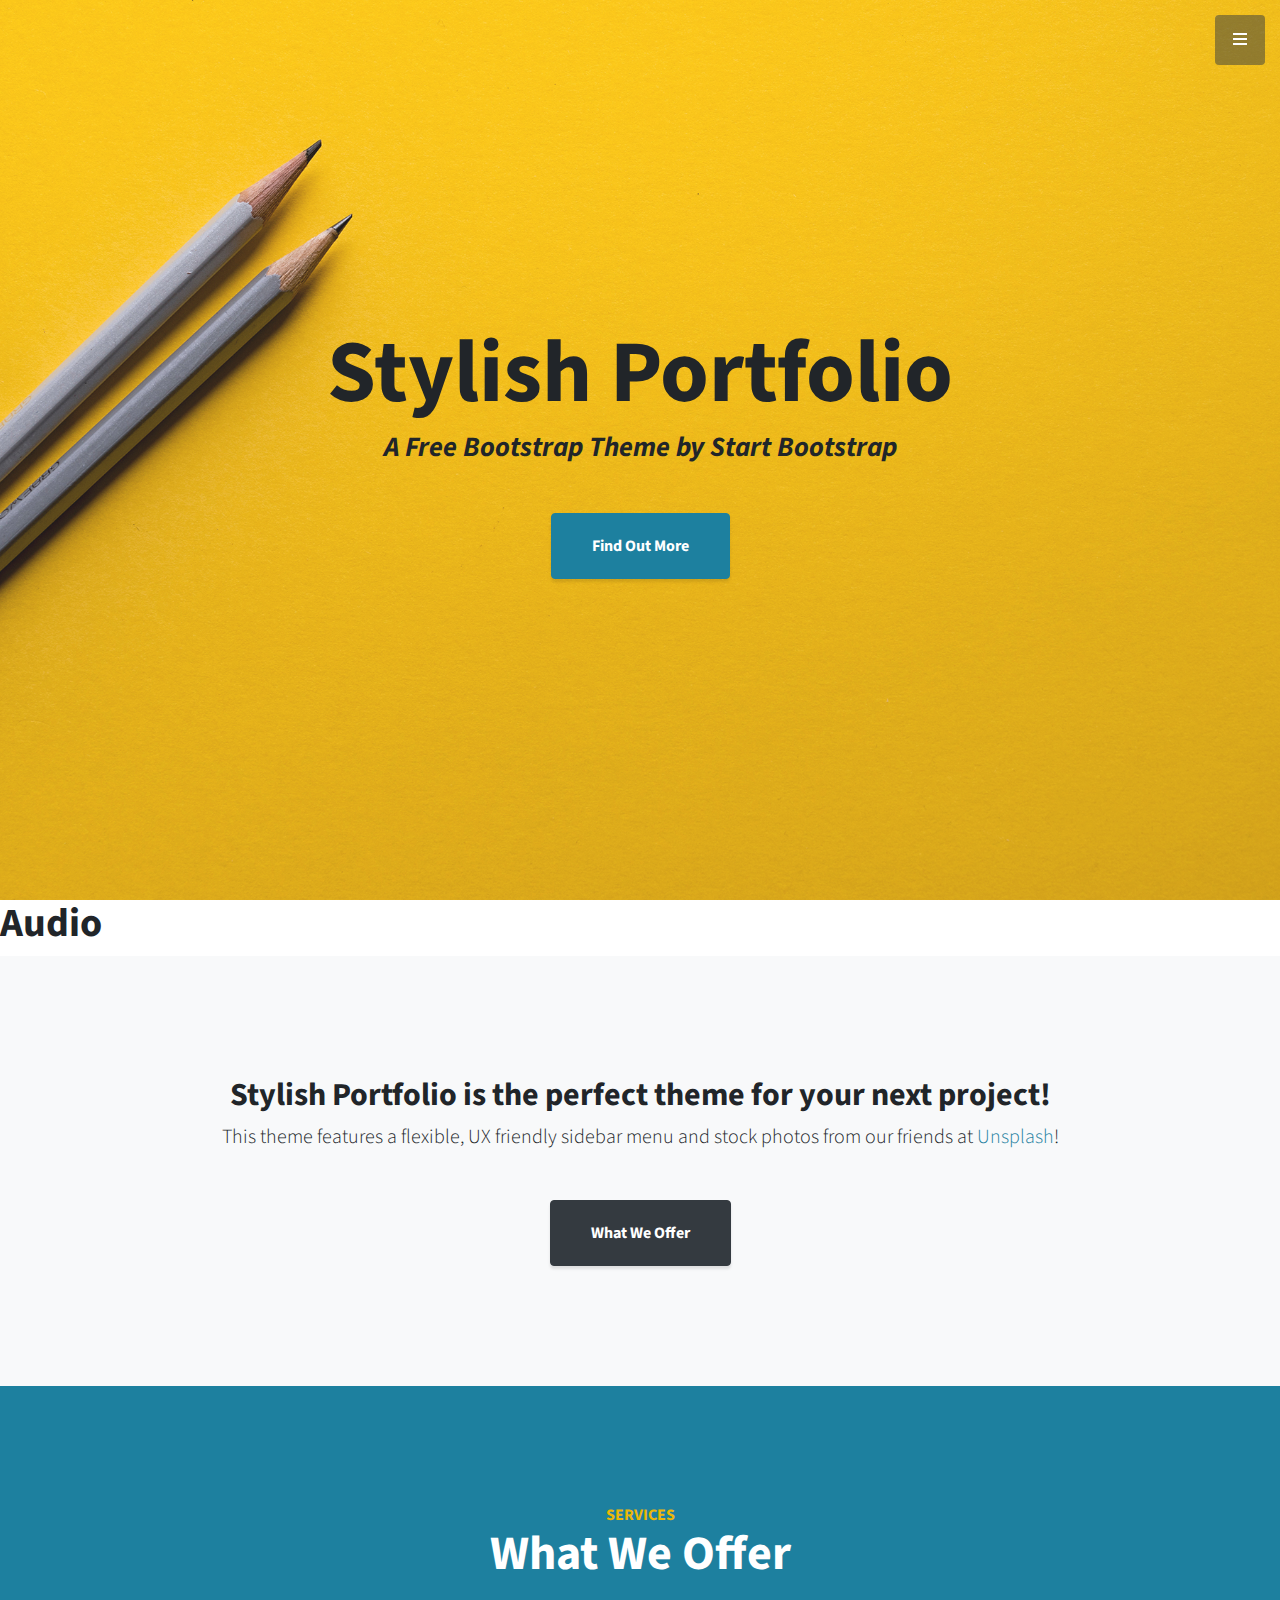
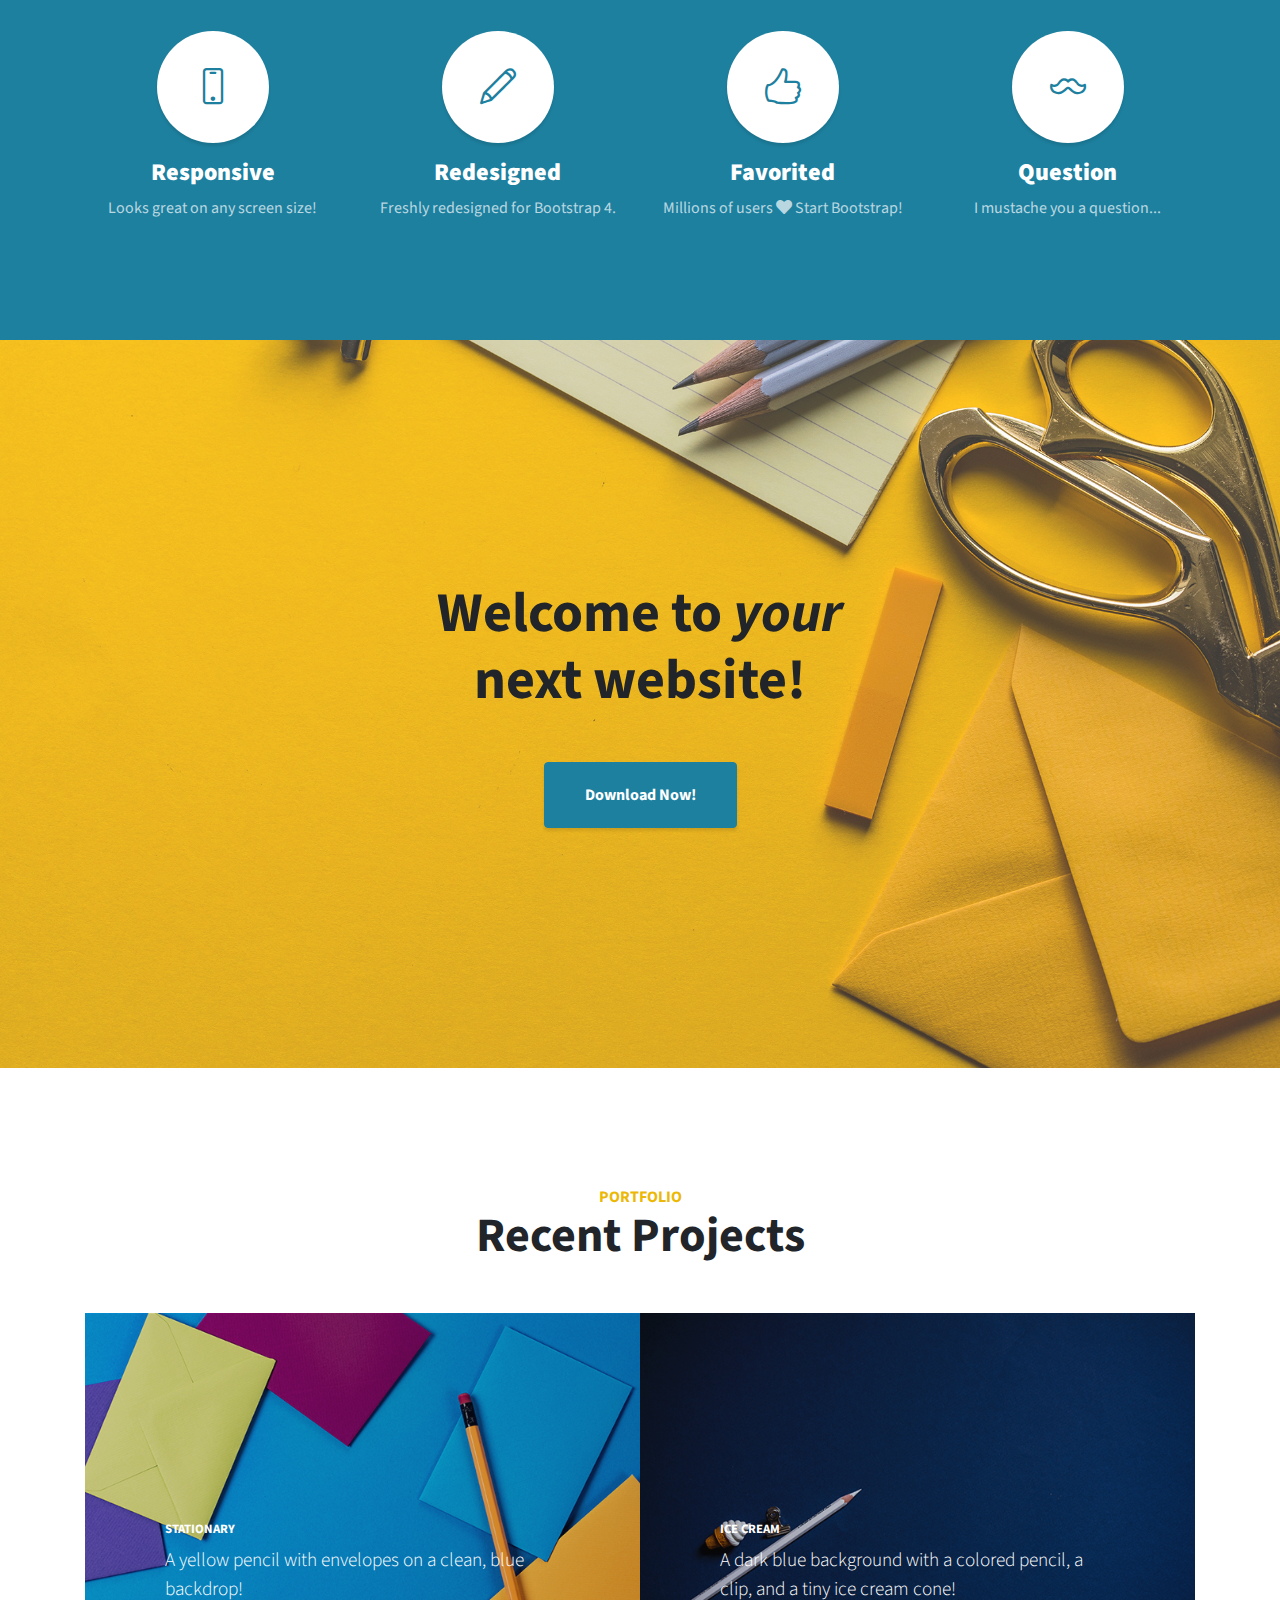
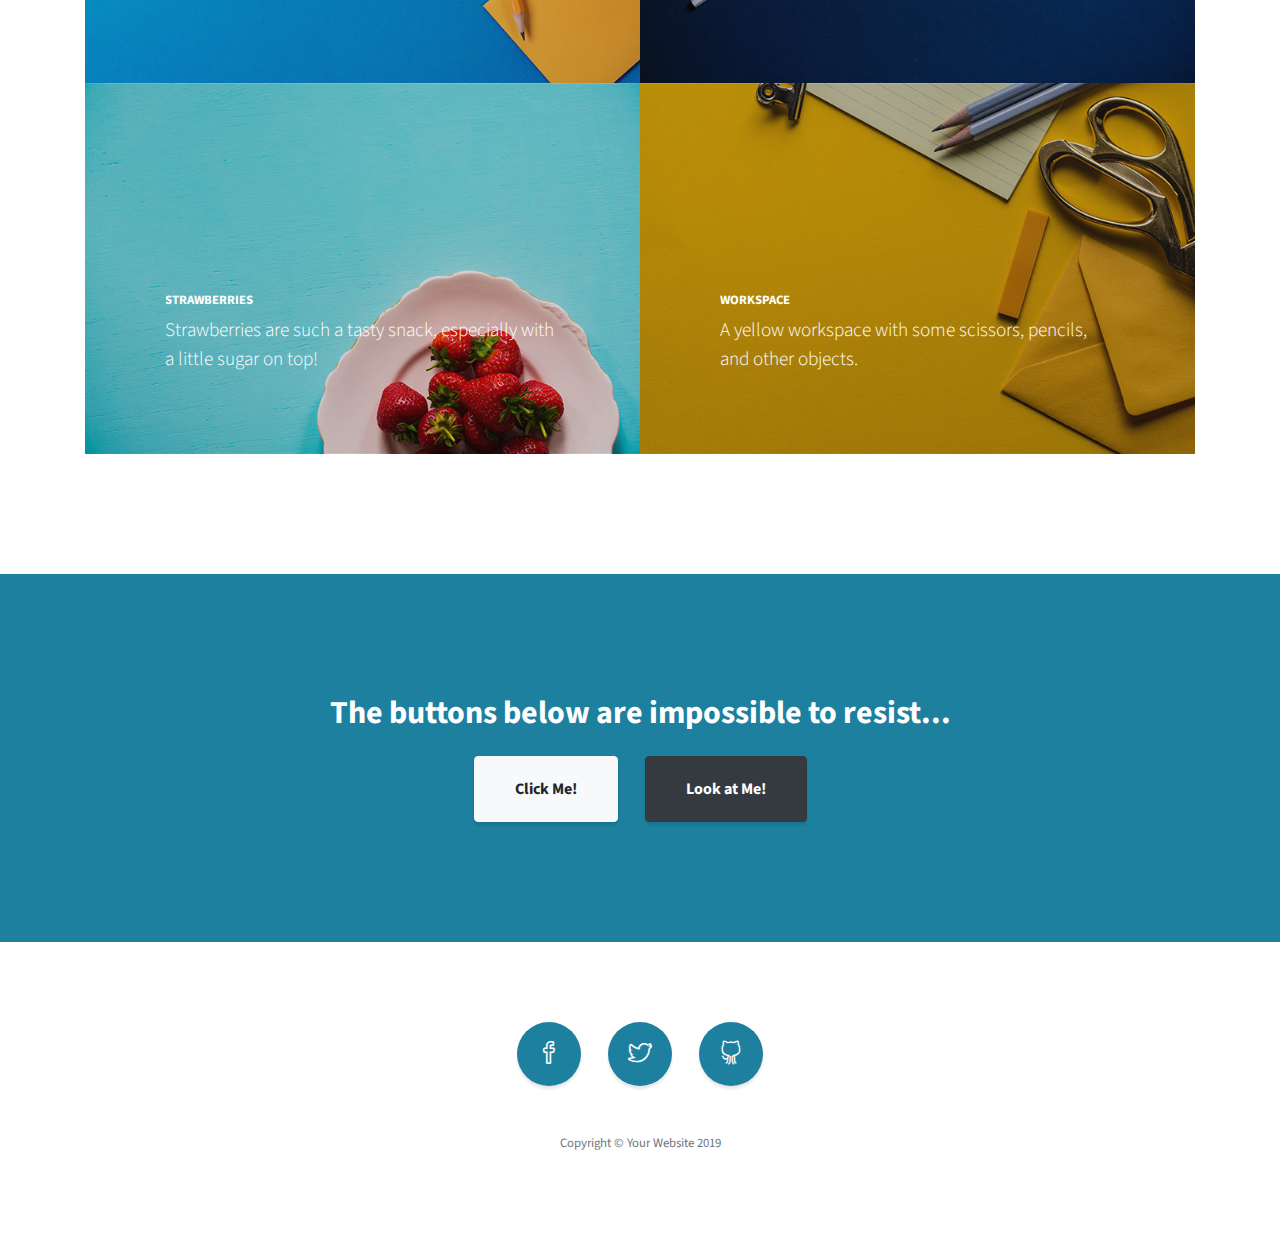
==== audio.html @ 4e0eddfd "side-bar-title-updated-final" ====
<!DOCTYPE html>
<html lang="en">

<head>

  <meta charset="utf-8">
  <meta name="viewport" content="width=device-width, initial-scale=1, shrink-to-fit=no">
  <meta name="description" content="">
  <meta name="author" content="">

  <title>Stylish Portfolio - Oliver Gell </title>

  <!-- Bootstrap Core CSS -->
  <link href="vendor/bootstrap/css/bootstrap.min.css" rel="stylesheet">

  <!-- Custom Fonts -->
  <link href="vendor/fontawesome-free/css/all.min.css" rel="stylesheet" type="text/css">
  <link href="https://fonts.googleapis.com/css?family=Source+Sans+Pro:300,400,700,300italic,400italic,700italic" rel="stylesheet" type="text/css">
  <link href="vendor/simple-line-icons/css/simple-line-icons.css" rel="stylesheet">

  <!-- Custom CSS -->
  <link href="css/stylish-portfolio.css" rel="stylesheet">

</head>

<body id="page-top">

  <!-- Navigation -->
  <a class="menu-toggle rounded" href="#">
    <i class="fas fa-bars"></i>
  </a>
  <nav id="sidebar-wrapper">
    <ul class="sidebar-nav">
      <li class="sidebar-brand">
        <a href="#">Oliver Gell</a>
      </li>
      <li class="sidebar-nav-item">
        <a href="index.html">Home</a>
      </li>
      <li class="sidebar-nav-item">
        <a href="photography.html">Photography</a>
      </li>
      <li class="sidebar-nav-item">
        <a href="video.html">Video</a>
      </li>
      <li class="sidebar-nav-item">
        <a href="audio.html">Audio</a>
      </li>
      <li class="sidebar-nav-item">
        <a href="design-log.html">Design Log</a>
      </li>
    </ul>
  </nav>

  <!-- Header -->
  <header class="masthead d-flex">
    <div class="container text-center my-auto">
      <h1 class="mb-1">Stylish Portfolio</h1>
      <h3 class="mb-5">
        <em>A Free Bootstrap Theme by Start Bootstrap</em>
      </h3>
      <a class="btn btn-primary btn-xl js-scroll-trigger" href="#about">Find Out More</a>
    </div>
    <div class="overlay"></div>
  </header>

<h1>Audio</h1>

  <!-- About -->
  <section class="content-section bg-light" id="about">
    <div class="container text-center">
      <div class="row">
        <div class="col-lg-10 mx-auto">
          <h2>Stylish Portfolio is the perfect theme for your next project!</h2>
          <p class="lead mb-5">This theme features a flexible, UX friendly sidebar menu and stock photos from our friends at
            <a href="https://unsplash.com/">Unsplash</a>!</p>
          <a class="btn btn-dark btn-xl js-scroll-trigger" href="#services">What We Offer</a>
        </div>
      </div>
    </div>
  </section>

  <!-- Services -->
  <section class="content-section bg-primary text-white text-center" id="services">
    <div class="container">
      <div class="content-section-heading">
        <h3 class="text-secondary mb-0">Services</h3>
        <h2 class="mb-5">What We Offer</h2>
      </div>
      <div class="row">
        <div class="col-lg-3 col-md-6 mb-5 mb-lg-0">
          <span class="service-icon rounded-circle mx-auto mb-3">
            <i class="icon-screen-smartphone"></i>
          </span>
          <h4>
            <strong>Responsive</strong>
          </h4>
          <p class="text-faded mb-0">Looks great on any screen size!</p>
        </div>
        <div class="col-lg-3 col-md-6 mb-5 mb-lg-0">
          <span class="service-icon rounded-circle mx-auto mb-3">
            <i class="icon-pencil"></i>
          </span>
          <h4>
            <strong>Redesigned</strong>
          </h4>
          <p class="text-faded mb-0">Freshly redesigned for Bootstrap 4.</p>
        </div>
        <div class="col-lg-3 col-md-6 mb-5 mb-md-0">
          <span class="service-icon rounded-circle mx-auto mb-3">
            <i class="icon-like"></i>
          </span>
          <h4>
            <strong>Favorited</strong>
          </h4>
          <p class="text-faded mb-0">Millions of users
            <i class="fas fa-heart"></i>
            Start Bootstrap!</p>
        </div>
        <div class="col-lg-3 col-md-6">
          <span class="service-icon rounded-circle mx-auto mb-3">
            <i class="icon-mustache"></i>
          </span>
          <h4>
            <strong>Question</strong>
          </h4>
          <p class="text-faded mb-0">I mustache you a question...</p>
        </div>
      </div>
    </div>
  </section>

  <!-- Callout -->
  <section class="callout">
    <div class="container text-center">
      <h2 class="mx-auto mb-5">Welcome to
        <em>your</em>
        next website!</h2>
      <a class="btn btn-primary btn-xl" href="https://startbootstrap.com/template-overviews/stylish-portfolio/">Download Now!</a>
    </div>
  </section>

  <!-- Portfolio -->
  <section class="content-section" id="portfolio">
    <div class="container">
      <div class="content-section-heading text-center">
        <h3 class="text-secondary mb-0">Portfolio</h3>
        <h2 class="mb-5">Recent Projects</h2>
      </div>
      <div class="row no-gutters">
        <div class="col-lg-6">
          <a class="portfolio-item" href="#">
            <span class="caption">
              <span class="caption-content">
                <h2>Stationary</h2>
                <p class="mb-0">A yellow pencil with envelopes on a clean, blue backdrop!</p>
              </span>
            </span>
            <img class="img-fluid" src="img/portfolio-1.jpg" alt="">
          </a>
        </div>
        <div class="col-lg-6">
          <a class="portfolio-item" href="#">
            <span class="caption">
              <span class="caption-content">
                <h2>Ice Cream</h2>
                <p class="mb-0">A dark blue background with a colored pencil, a clip, and a tiny ice cream cone!</p>
              </span>
            </span>
            <img class="img-fluid" src="img/portfolio-2.jpg" alt="">
          </a>
        </div>
        <div class="col-lg-6">
          <a class="portfolio-item" href="#">
            <span class="caption">
              <span class="caption-content">
                <h2>Strawberries</h2>
                <p class="mb-0">Strawberries are such a tasty snack, especially with a little sugar on top!</p>
              </span>
            </span>
            <img class="img-fluid" src="img/portfolio-3.jpg" alt="">
          </a>
        </div>
        <div class="col-lg-6">
          <a class="portfolio-item" href="#">
            <span class="caption">
              <span class="caption-content">
                <h2>Workspace</h2>
                <p class="mb-0">A yellow workspace with some scissors, pencils, and other objects.</p>
              </span>
            </span>
            <img class="img-fluid" src="img/portfolio-4.jpg" alt="">
          </a>
        </div>
      </div>
    </div>
  </section>

  <!-- Call to Action -->
  <section class="content-section bg-primary text-white">
    <div class="container text-center">
      <h2 class="mb-4">The buttons below are impossible to resist...</h2>
      <a href="#" class="btn btn-xl btn-light mr-4">Click Me!</a>
      <a href="#" class="btn btn-xl btn-dark">Look at Me!</a>
    </div>
  </section>


  <!-- Footer -->
  <footer class="footer text-center">
    <div class="container">
      <ul class="list-inline mb-5">
        <li class="list-inline-item">
          <a class="social-link rounded-circle text-white mr-3" href="#">
            <i class="icon-social-facebook"></i>
          </a>
        </li>
        <li class="list-inline-item">
          <a class="social-link rounded-circle text-white mr-3" href="#">
            <i class="icon-social-twitter"></i>
          </a>
        </li>
        <li class="list-inline-item">
          <a class="social-link rounded-circle text-white" href="#">
            <i class="icon-social-github"></i>
          </a>
        </li>
      </ul>
      <p class="text-muted small mb-0">Copyright &copy; Your Website 2019</p>
    </div>
  </footer>

  <!-- Scroll to Top Button-->
  <a class="scroll-to-top rounded js-scroll-trigger" href="#page-top">
    <i class="fas fa-angle-up"></i>
  </a>

  <!-- Bootstrap core JavaScript -->
  <script src="vendor/jquery/jquery.min.js"></script>
  <script src="vendor/bootstrap/js/bootstrap.bundle.min.js"></script>

  <!-- Plugin JavaScript -->
  <script src="vendor/jquery-easing/jquery.easing.min.js"></script>

  <!-- Custom scripts for this template -->
  <script src="js/stylish-portfolio.min.js"></script>

</body>

</html>
---- vendor/simple-line-icons/css/simple-line-icons.css ----
@font-face {
  font-family: 'simple-line-icons';
  src: url('../fonts/Simple-Line-Icons.eot?v=2.4.0');
  src: url('../fonts/Simple-Line-Icons.eot?v=2.4.0#iefix') format('embedded-opentype'), url('../fonts/Simple-Line-Icons.woff2?v=2.4.0') format('woff2'), url('../fonts/Simple-Line-Icons.ttf?v=2.4.0') format('truetype'), url('../fonts/Simple-Line-Icons.woff?v=2.4.0') format('woff'), url('../fonts/Simple-Line-Icons.svg?v=2.4.0#simple-line-icons') format('svg');
  font-weight: normal;
  font-style: normal;
}
/*
 Use the following CSS code if you want to have a class per icon.
 Instead of a list of all class selectors, you can use the generic [class*="icon-"] selector, but it's slower:
*/
.icon-user,
.icon-people,
.icon-user-female,
.icon-user-follow,
.icon-user-following,
.icon-user-unfollow,
.icon-login,
.icon-logout,
.icon-emotsmile,
.icon-phone,
.icon-call-end,
.icon-call-in,
.icon-call-out,
.icon-map,
.icon-location-pin,
.icon-direction,
.icon-directions,
.icon-compass,
.icon-layers,
.icon-menu,
.icon-list,
.icon-options-vertical,
.icon-options,
.icon-arrow-down,
.icon-arrow-left,
.icon-arrow-right,
.icon-arrow-up,
.icon-arrow-up-circle,
.icon-arrow-left-circle,
.icon-arrow-right-circle,
.icon-arrow-down-circle,
.icon-check,
.icon-clock,
.icon-plus,
.icon-minus,
.icon-close,
.icon-event,
.icon-exclamation,
.icon-organization,
.icon-trophy,
.icon-screen-smartphone,
.icon-screen-desktop,
.icon-plane,
.icon-notebook,
.icon-mustache,
.icon-mouse,
.icon-magnet,
.icon-energy,
.icon-disc,
.icon-cursor,
.icon-cursor-move,
.icon-crop,
.icon-chemistry,
.icon-speedometer,
.icon-shield,
.icon-screen-tablet,
.icon-magic-wand,
.icon-hourglass,
.icon-graduation,
.icon-ghost,
.icon-game-controller,
.icon-fire,
.icon-eyeglass,
.icon-envelope-open,
.icon-envelope-letter,
.icon-bell,
.icon-badge,
.icon-anchor,
.icon-wallet,
.icon-vector,
.icon-speech,
.icon-puzzle,
.icon-printer,
.icon-present,
.icon-playlist,
.icon-pin,
.icon-picture,
.icon-handbag,
.icon-globe-alt,
.icon-globe,
.icon-folder-alt,
.icon-folder,
.icon-film,
.icon-feed,
.icon-drop,
.icon-drawer,
.icon-docs,
.icon-doc,
.icon-diamond,
.icon-cup,
.icon-calculator,
.icon-bubbles,
.icon-briefcase,
.icon-book-open,
.icon-basket-loaded,
.icon-basket,
.icon-bag,
.icon-action-undo,
.icon-action-redo,
.icon-wrench,
.icon-umbrella,
.icon-trash,
.icon-tag,
.icon-support,
.icon-frame,
.icon-size-fullscreen,
.icon-size-actual,
.icon-shuffle,
.icon-share-alt,
.icon-share,
.icon-rocket,
.icon-question,
.icon-pie-chart,
.icon-pencil,
.icon-note,
.icon-loop,
.icon-home,
.icon-grid,
.icon-graph,
.icon-microphone,
.icon-music-tone-alt,
.icon-music-tone,
.icon-earphones-alt,
.icon-earphones,
.icon-equalizer,
.icon-like,
.icon-dislike,
.icon-control-start,
.icon-control-rewind,
.icon-control-play,
.icon-control-pause,
.icon-control-forward,
.icon-control-end,
.icon-volume-1,
.icon-volume-2,
.icon-volume-off,
.icon-calendar,
.icon-bulb,
.icon-chart,
.icon-ban,
.icon-bubble,
.icon-camrecorder,
.icon-camera,
.icon-cloud-download,
.icon-cloud-upload,
.icon-envelope,
.icon-eye,
.icon-flag,
.icon-heart,
.icon-info,
.icon-key,
.icon-link,
.icon-lock,
.icon-lock-open,
.icon-magnifier,
.icon-magnifier-add,
.icon-magnifier-remove,
.icon-paper-clip,
.icon-paper-plane,
.icon-power,
.icon-refresh,
.icon-reload,
.icon-settings,
.icon-star,
.icon-symbol-female,
.icon-symbol-male,
.icon-target,
.icon-credit-card,
.icon-paypal,
.icon-social-tumblr,
.icon-social-twitter,
.icon-social-facebook,
.icon-social-instagram,
.icon-social-linkedin,
.icon-social-pinterest,
.icon-social-github,
.icon-social-google,
.icon-social-reddit,
.icon-social-skype,
.icon-social-dribbble,
.icon-social-behance,
.icon-social-foursqare,
.icon-social-soundcloud,
.icon-social-spotify,
.icon-social-stumbleupon,
.icon-social-youtube,
.icon-social-dropbox,
.icon-social-vkontakte,
.icon-social-steam {
  font-family: 'simple-line-icons';
  speak: none;
  font-style: normal;
  font-weight: normal;
  font-variant: normal;
  text-transform: none;
  line-height: 1;
  /* Better Font Rendering =========== */
  -webkit-font-smoothing: antialiased;
  -moz-osx-font-smoothing: grayscale;
}
.icon-user:before {
  content: "\e005";
}
.icon-people:before {
  content: "\e001";
}
.icon-user-female:before {
  content: "\e000";
}
.icon-user-follow:before {
  content: "\e002";
}
.icon-user-following:before {
  content: "\e003";
}
.icon-user-unfollow:before {
  content: "\e004";
}
.icon-login:before {
  content: "\e066";
}
.icon-logout:before {
  content: "\e065";
}
.icon-emotsmile:before {
  content: "\e021";
}
.icon-phone:before {
  content: "\e600";
}
.icon-call-end:before {
  content: "\e048";
}
.icon-call-in:before {
  content: "\e047";
}
.icon-call-out:before {
  content: "\e046";
}
.icon-map:before {
  content: "\e033";
}
.icon-location-pin:before {
  content: "\e096";
}
.icon-direction:before {
  content: "\e042";
}
.icon-directions:before {
  content: "\e041";
}
.icon-compass:before {
  content: "\e045";
}
.icon-layers:before {
  content: "\e034";
}
.icon-menu:before {
  content: "\e601";
}
.icon-list:before {
  content: "\e067";
}
.icon-options-vertical:before {
  content: "\e602";
}
.icon-options:before {
  content: "\e603";
}
.icon-arrow-down:before {
  content: "\e604";
}
.icon-arrow-left:before {
  content: "\e605";
}
.icon-arrow-right:before {
  content: "\e606";
}
.icon-arrow-up:before {
  content: "\e607";
}
.icon-arrow-up-circle:before {
  content: "\e078";
}
.icon-arrow-left-circle:before {
  content: "\e07a";
}
.icon-arrow-right-circle:before {
  content: "\e079";
}
.icon-arrow-down-circle:before {
  content: "\e07b";
}
.icon-check:before {
  content: "\e080";
}
.icon-clock:before {
  content: "\e081";
}
.icon-plus:before {
  content: "\e095";
}
.icon-minus:before {
  content: "\e615";
}
.icon-close:before {
  content: "\e082";
}
.icon-event:before {
  content: "\e619";
}
.icon-exclamation:before {
  content: "\e617";
}
.icon-organization:before {
  content: "\e616";
}
.icon-trophy:before {
  content: "\e006";
}
.icon-screen-smartphone:before {
  content: "\e010";
}
.icon-screen-desktop:before {
  content: "\e011";
}
.icon-plane:before {
  content: "\e012";
}
.icon-notebook:before {
  content: "\e013";
}
.icon-mustache:before {
  content: "\e014";
}
.icon-mouse:before {
  content: "\e015";
}
.icon-magnet:before {
  content: "\e016";
}
.icon-energy:before {
  content: "\e020";
}
.icon-disc:before {
  content: "\e022";
}
.icon-cursor:before {
  content: "\e06e";
}
.icon-cursor-move:before {
  content: "\e023";
}
.icon-crop:before {
  content: "\e024";
}
.icon-chemistry:before {
  content: "\e026";
}
.icon-speedometer:before {
  content: "\e007";
}
.icon-shield:before {
  content: "\e00e";
}
.icon-screen-tablet:before {
  content: "\e00f";
}
.icon-magic-wand:before {
  content: "\e017";
}
.icon-hourglass:before {
  content: "\e018";
}
.icon-graduation:before {
  content: "\e019";
}
.icon-ghost:before {
  content: "\e01a";
}
.icon-game-controller:before {
  content: "\e01b";
}
.icon-fire:before {
  content: "\e01c";
}
.icon-eyeglass:before {
  content: "\e01d";
}
.icon-envelope-open:before {
  content: "\e01e";
}
.icon-envelope-letter:before {
  content: "\e01f";
}
.icon-bell:before {
  content: "\e027";
}
.icon-badge:before {
  content: "\e028";
}
.icon-anchor:before {
  content: "\e029";
}
.icon-wallet:before {
  content: "\e02a";
}
.icon-vector:before {
  content: "\e02b";
}
.icon-speech:before {
  content: "\e02c";
}
.icon-puzzle:before {
  content: "\e02d";
}
.icon-printer:before {
  content: "\e02e";
}
.icon-present:before {
  content: "\e02f";
}
.icon-playlist:before {
  content: "\e030";
}
.icon-pin:before {
  content: "\e031";
}
.icon-picture:before {
  content: "\e032";
}
.icon-handbag:before {
  content: "\e035";
}
.icon-globe-alt:before {
  content: "\e036";
}
.icon-globe:before {
  content: "\e037";
}
.icon-folder-alt:before {
  content: "\e039";
}
.icon-folder:before {
  content: "\e089";
}
.icon-film:before {
  content: "\e03a";
}
.icon-feed:before {
  content: "\e03b";
}
.icon-drop:before {
  content: "\e03e";
}
.icon-drawer:before {
  content: "\e03f";
}
.icon-docs:before {
  content: "\e040";
}
.icon-doc:before {
  content: "\e085";
}
.icon-diamond:before {
  content: "\e043";
}
.icon-cup:before {
  content: "\e044";
}
.icon-calculator:before {
  content: "\e049";
}
.icon-bubbles:before {
  content: "\e04a";
}
.icon-briefcase:before {
  content: "\e04b";
}
.icon-book-open:before {
  content: "\e04c";
}
.icon-basket-loaded:before {
  content: "\e04d";
}
.icon-basket:before {
  content: "\e04e";
}
.icon-bag:before {
  content: "\e04f";
}
.icon-action-undo:before {
  content: "\e050";
}
.icon-action-redo:before {
  content: "\e051";
}
.icon-wrench:before {
  content: "\e052";
}
.icon-umbrella:before {
  content: "\e053";
}
.icon-trash:before {
  content: "\e054";
}
.icon-tag:before {
  content: "\e055";
}
.icon-support:before {
  content: "\e056";
}
.icon-frame:before {
  content: "\e038";
}
.icon-size-fullscreen:before {
  content: "\e057";
}
.icon-size-actual:before {
  content: "\e058";
}
.icon-shuffle:before {
  content: "\e059";
}
.icon-share-alt:before {
  content: "\e05a";
}
.icon-share:before {
  content: "\e05b";
}
.icon-rocket:before {
  content: "\e05c";
}
.icon-question:before {
  content: "\e05d";
}
.icon-pie-chart:before {
  content: "\e05e";
}
.icon-pencil:before {
  content: "\e05f";
}
.icon-note:before {
  content: "\e060";
}
.icon-loop:before {
  content: "\e064";
}
.icon-home:before {
  content: "\e069";
}
.icon-grid:before {
  content: "\e06a";
}
.icon-graph:before {
  content: "\e06b";
}
.icon-microphone:before {
  content: "\e063";
}
.icon-music-tone-alt:before {
  content: "\e061";
}
.icon-music-tone:before {
  content: "\e062";
}
.icon-earphones-alt:before {
  content: "\e03c";
}
.icon-earphones:before {
  content: "\e03d";
}
.icon-equalizer:before {
  content: "\e06c";
}
.icon-like:before {
  content: "\e068";
}
.icon-dislike:before {
  content: "\e06d";
}
.icon-control-start:before {
  content: "\e06f";
}
.icon-control-rewind:before {
  content: "\e070";
}
.icon-control-play:before {
  content: "\e071";
}
.icon-control-pause:before {
  content: "\e072";
}
.icon-control-forward:before {
  content: "\e073";
}
.icon-control-end:before {
  content: "\e074";
}
.icon-volume-1:before {
  content: "\e09f";
}
.icon-volume-2:before {
  content: "\e0a0";
}
.icon-volume-off:before {
  content: "\e0a1";
}
.icon-calendar:before {
  content: "\e075";
}
.icon-bulb:before {
  content: "\e076";
}
.icon-chart:before {
  content: "\e077";
}
.icon-ban:before {
  content: "\e07c";
}
.icon-bubble:before {
  content: "\e07d";
}
.icon-camrecorder:before {
  content: "\e07e";
}
.icon-camera:before {
  content: "\e07f";
}
.icon-cloud-download:before {
  content: "\e083";
}
.icon-cloud-upload:before {
  content: "\e084";
}
.icon-envelope:before {
  content: "\e086";
}
.icon-eye:before {
  content: "\e087";
}
.icon-flag:before {
  content: "\e088";
}
.icon-heart:before {
  content: "\e08a";
}
.icon-info:before {
  content: "\e08b";
}
.icon-key:before {
  content: "\e08c";
}
.icon-link:before {
  content: "\e08d";
}
.icon-lock:before {
  content: "\e08e";
}
.icon-lock-open:before {
  content: "\e08f";
}
.icon-magnifier:before {
  content: "\e090";
}
.icon-magnifier-add:before {
  content: "\e091";
}
.icon-magnifier-remove:before {
  content: "\e092";
}
.icon-paper-clip:before {
  content: "\e093";
}
.icon-paper-plane:before {
  content: "\e094";
}
.icon-power:before {
  content: "\e097";
}
.icon-refresh:before {
  content: "\e098";
}
.icon-reload:before {
  content: "\e099";
}
.icon-settings:before {
  content: "\e09a";
}
.icon-star:before {
  content: "\e09b";
}
.icon-symbol-female:before {
  content: "\e09c";
}
.icon-symbol-male:before {
  content: "\e09d";
}
.icon-target:before {
  content: "\e09e";
}
.icon-credit-card:before {
  content: "\e025";
}
.icon-paypal:before {
  content: "\e608";
}
.icon-social-tumblr:before {
  content: "\e00a";
}
.icon-social-twitter:before {
  content: "\e009";
}
.icon-social-facebook:before {
  content: "\e00b";
}
.icon-social-instagram:before {
  content: "\e609";
}
.icon-social-linkedin:before {
  content: "\e60a";
}
.icon-social-pinterest:before {
  content: "\e60b";
}
.icon-social-github:before {
  content: "\e60c";
}
.icon-social-google:before {
  content: "\e60d";
}
.icon-social-reddit:before {
  content: "\e60e";
}
.icon-social-skype:before {
  content: "\e60f";
}
.icon-social-dribbble:before {
  content: "\e00d";
}
.icon-social-behance:before {
  content: "\e610";
}
.icon-social-foursqare:before {
  content: "\e611";
}
.icon-social-soundcloud:before {
  content: "\e612";
}
.icon-social-spotify:before {
  content: "\e613";
}
.icon-social-stumbleupon:before {
  content: "\e614";
}
.icon-social-youtube:before {
  content: "\e008";
}
.icon-social-dropbox:before {
  content: "\e00c";
}
.icon-social-vkontakte:before {
  content: "\e618";
}
.icon-social-steam:before {
  content: "\e620";
}
---- css/stylish-portfolio.css ----
/*!
 * Start Bootstrap - Stylish Portfolio v5.0.7 (https://startbootstrap.com/template-overviews/stylish-portfolio)
 * Copyright 2013-2019 Start Bootstrap
 * Licensed under MIT (https://github.com/BlackrockDigital/startbootstrap-stylish-portfolio/blob/master/LICENSE)
 */

body,
html {
  width: 100%;
  height: 100%;
}

body {
  font-family: 'Source Sans Pro';
}

.btn-xl {
  padding: 1.25rem 2.5rem;
}

.content-section {
  padding-top: 7.5rem;
  padding-bottom: 7.5rem;
}

.content-section-heading h2 {
  font-size: 3rem;
}

.content-section-heading h3 {
  font-size: 1rem;
  text-transform: uppercase;
}

h1,
h2,
h3,
h4,
h5,
h6 {
  font-weight: 700;
}

.text-faded {
  color: rgba(255, 255, 255, 0.7);
}

/* Map */
.map {
  height: 30rem;
}

@media (max-width: 992px) {
  .map {
    height: 75%;
  }
}

.map iframe {
  pointer-events: none;
}

.scroll-to-top {
  position: fixed;
  right: 15px;
  bottom: 15px;
  display: none;
  width: 50px;
  height: 50px;
  text-align: center;
  color: white;
  background: rgba(52, 58, 64, 0.5);
  line-height: 45px;
}

.scroll-to-top:focus, .scroll-to-top:hover {
  color: white;
}

.scroll-to-top:hover {
  background: #343a40;
}

.scroll-to-top i {
  font-weight: 800;
}

.masthead {
  min-height: 30rem;
  position: relative;
  display: table;
  width: 100%;
  height: auto;
  padding-top: 8rem;
  padding-bottom: 8rem;
  background: linear-gradient(90deg, rgba(255, 255, 255, 0.1) 0%, rgba(255, 255, 255, 0.1) 100%), url("../img/bg-masthead.jpg");
  background-position: center center;
  background-repeat: no-repeat;
  background-size: cover;
}

.masthead h1 {
  font-size: 4rem;
  margin: 0;
  padding: 0;
}

@media (min-width: 992px) {
  .masthead {
    height: 100vh;
  }
  .masthead h1 {
    font-size: 5.5rem;
  }
}

/* Side Menu */
#sidebar-wrapper {
  position: fixed;
  z-index: 2;
  right: 0;
  width: 250px;
  height: 100%;
  transition: all 0.4s ease 0s;
  transform: translateX(250px);
  background: #1D809F;
  border-left: 1px solid rgba(255, 255, 255, 0.1);
}

.sidebar-nav {
  position: absolute;
  top: 0;
  width: 250px;
  margin: 0;
  padding: 0;
  list-style: none;
}

.sidebar-nav li.sidebar-nav-item a {
  display: block;
  text-decoration: none;
  color: #fff;
  padding: 15px;
}

.sidebar-nav li a:hover {
  text-decoration: none;
  color: #fff;
  background: rgba(255, 255, 255, 0.2);
}

.sidebar-nav li a:active,
.sidebar-nav li a:focus {
  text-decoration: none;
}

.sidebar-nav > .sidebar-brand {
  font-size: 1.2rem;
  background: rgba(52, 58, 64, 0.1);
  height: 80px;
  line-height: 50px;
  padding-top: 15px;
  padding-bottom: 15px;
  padding-left: 15px;
}

.sidebar-nav > .sidebar-brand a {
  color: #fff;
}

.sidebar-nav > .sidebar-brand a:hover {
  color: #fff;
  background: none;
}

#sidebar-wrapper.active {
  right: 250px;
  width: 250px;
  transition: all 0.4s ease 0s;
}

.menu-toggle {
  position: fixed;
  right: 15px;
  top: 15px;
  width: 50px;
  height: 50px;
  text-align: center;
  color: #fff;
  background: rgba(52, 58, 64, 0.5);
  line-height: 50px;
  z-index: 999;
}

.menu-toggle:focus, .menu-toggle:hover {
  color: #fff;
}

.menu-toggle:hover {
  background: #343a40;
}

.service-icon {
  background-color: #fff;
  color: #1D809F;
  height: 7rem;
  width: 7rem;
  display: block;
  line-height: 7.5rem;
  font-size: 2.25rem;
  box-shadow: 0 3px 3px 0 rgba(0, 0, 0, 0.1);
}

.callout {
  padding: 15rem 0;
  background: linear-gradient(90deg, rgba(255, 255, 255, 0.1) 0%, rgba(255, 255, 255, 0.1) 100%), url("../img/bg-callout.jpg");
  background-position: center center;
  background-repeat: no-repeat;
  background-size: cover;
}

.callout h2 {
  font-size: 3.5rem;
  font-weight: 700;
  display: block;
  max-width: 30rem;
}

.portfolio-item {
  display: block;
  position: relative;
  overflow: hidden;
  max-width: 530px;
  margin: auto auto 1rem;
}

.portfolio-item .caption {
  display: flex;
  height: 100%;
  width: 100%;
  background-color: rgba(33, 37, 41, 0.2);
  position: absolute;
  top: 0;
  bottom: 0;
  z-index: 1;
}

.portfolio-item .caption .caption-content {
  color: #fff;
  margin: auto 2rem 2rem;
}

.portfolio-item .caption .caption-content h2 {
  font-size: 0.8rem;
  text-transform: uppercase;
}

.portfolio-item .caption .caption-content p {
  font-weight: 300;
  font-size: 1.2rem;
}

@media (min-width: 992px) {
  .portfolio-item {
    max-width: none;
    margin: 0;
  }
  .portfolio-item .caption {
    -webkit-transition: -webkit-clip-path 0.25s ease-out, background-color 0.7s;
    -webkit-clip-path: inset(0px);
    clip-path: inset(0px);
  }
  .portfolio-item .caption .caption-content {
    transition: opacity 0.25s;
    margin-left: 5rem;
    margin-right: 5rem;
    margin-bottom: 5rem;
  }
  .portfolio-item img {
    -webkit-transition: -webkit-clip-path 0.25s ease-out;
    -webkit-clip-path: inset(-1px);
    clip-path: inset(-1px);
  }
  .portfolio-item:hover img {
    -webkit-clip-path: inset(2rem);
    clip-path: inset(2rem);
  }
  .portfolio-item:hover .caption {
    background-color: rgba(29, 128, 159, 0.9);
    -webkit-clip-path: inset(2rem);
    clip-path: inset(2rem);
  }
}

footer.footer {
  padding-top: 5rem;
  padding-bottom: 5rem;
}

footer.footer .social-link {
  display: block;
  height: 4rem;
  width: 4rem;
  line-height: 4.3rem;
  font-size: 1.5rem;
  background-color: #1D809F;
  transition: background-color 0.15s ease-in-out;
  box-shadow: 0 3px 3px 0 rgba(0, 0, 0, 0.1);
}

footer.footer .social-link:hover {
  background-color: #155d74;
  text-decoration: none;
}

a {
  color: #1D809F;
}

a:hover, a:focus, a:active {
  color: #155d74;
}

.btn-primary {
  background-color: #1D809F !important;
  border-color: #1D809F !important;
  color: #fff !important;
}

.btn-primary:hover, .btn-primary:focus, .btn-primary:active {
  background-color: #155d74 !important;
  border-color: #155d74 !important;
}

.btn-secondary {
  background-color: #ecb807 !important;
  border-color: #ecb807 !important;
  color: #fff !important;
}

.btn-secondary:hover, .btn-secondary:focus, .btn-secondary:active {
  background-color: #ba9106 !important;
  border-color: #ba9106 !important;
}

.btn-dark {
  color: #fff !important;
}

.btn {
  box-shadow: 0px 3px 3px 0px rgba(0, 0, 0, 0.1);
  font-weight: 700;
}

.bg-primary {
  background-color: #1D809F !important;
}

.text-primary {
  color: #1D809F !important;
}

.text-secondary {
  color: #ecb807 !important;
}
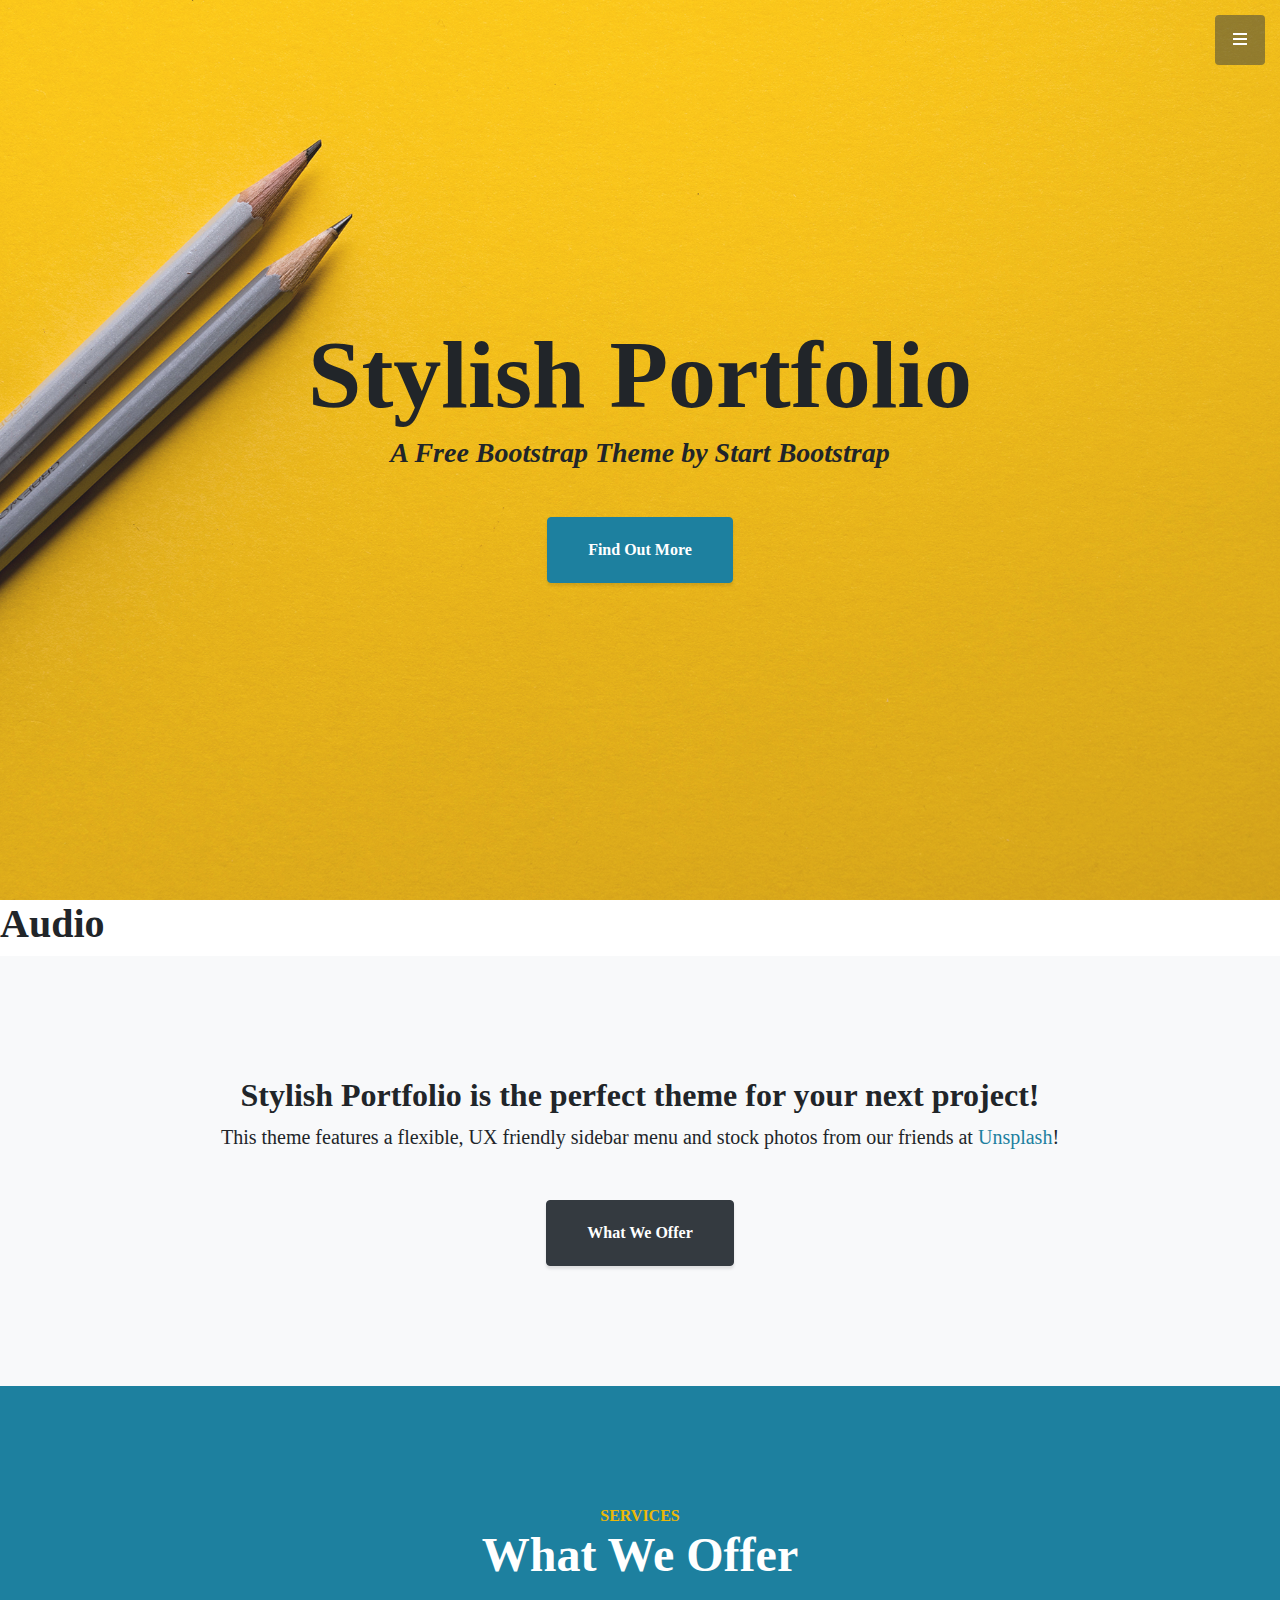
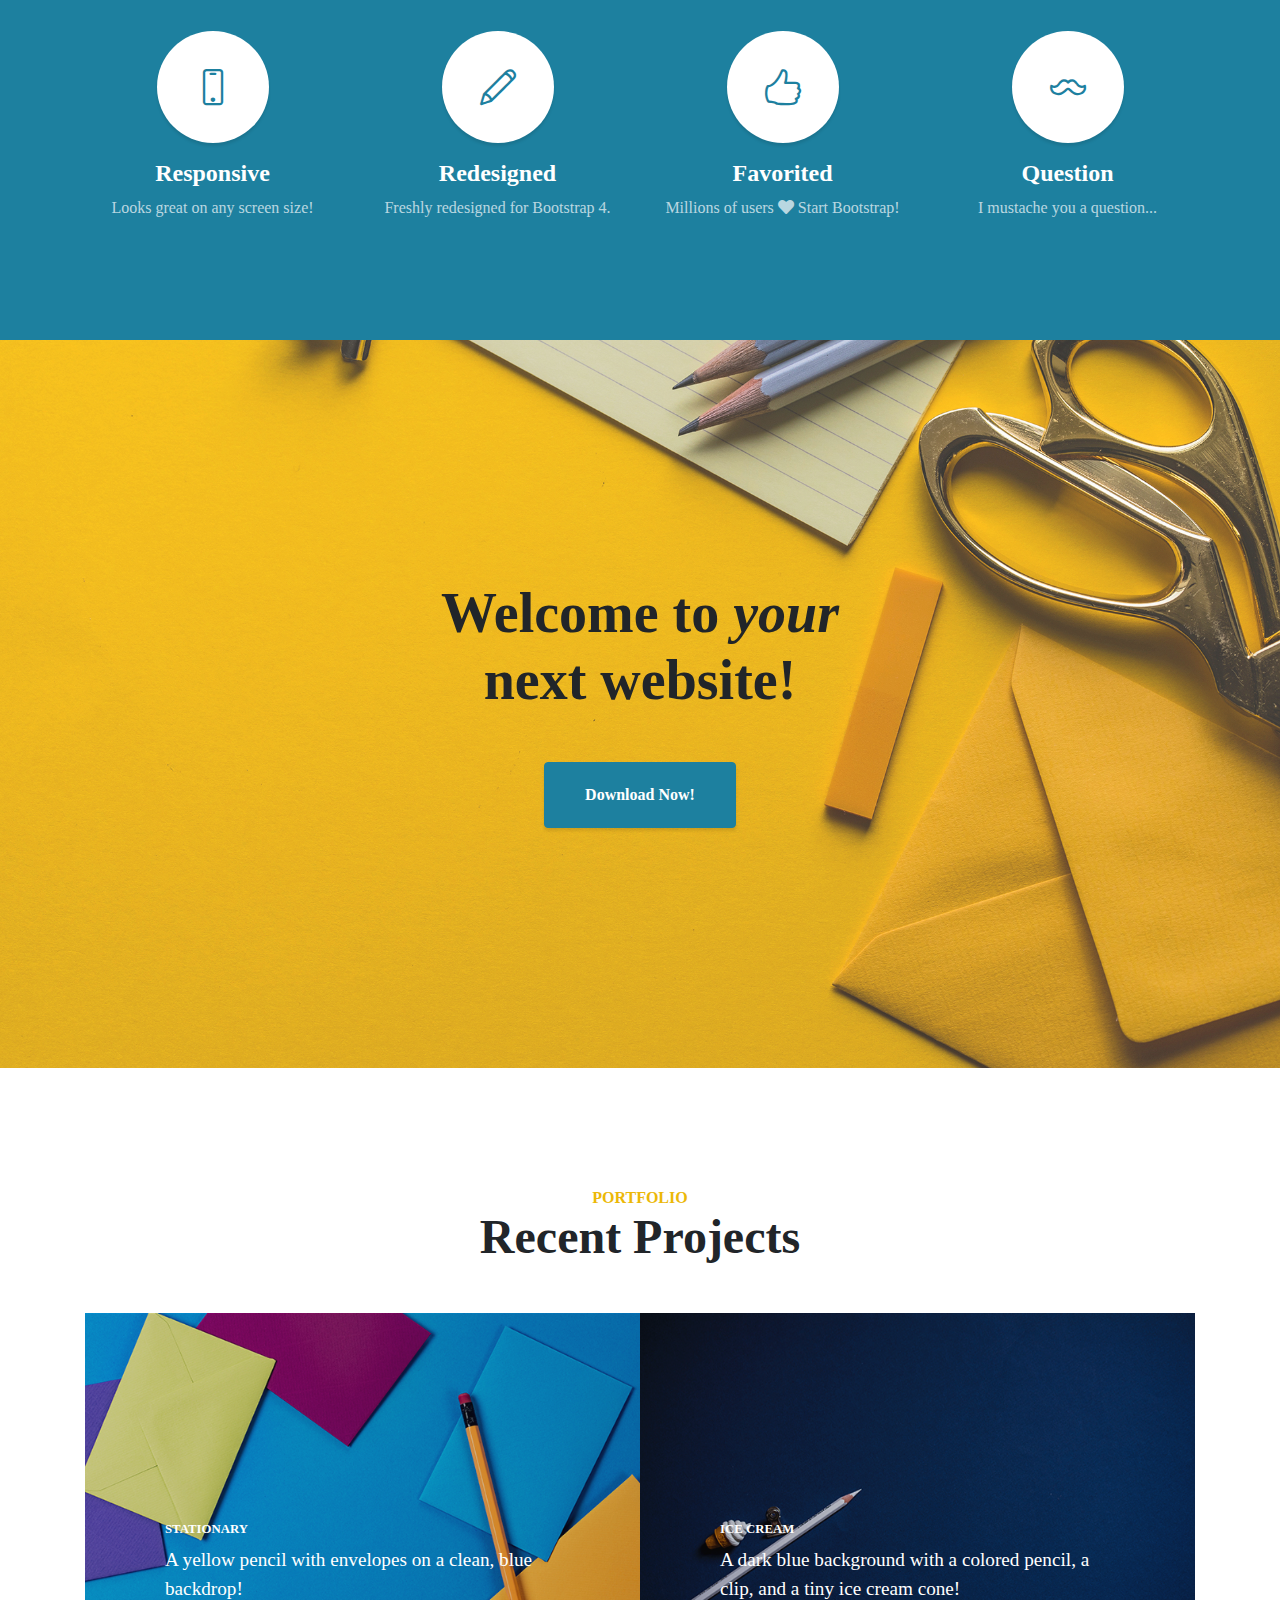
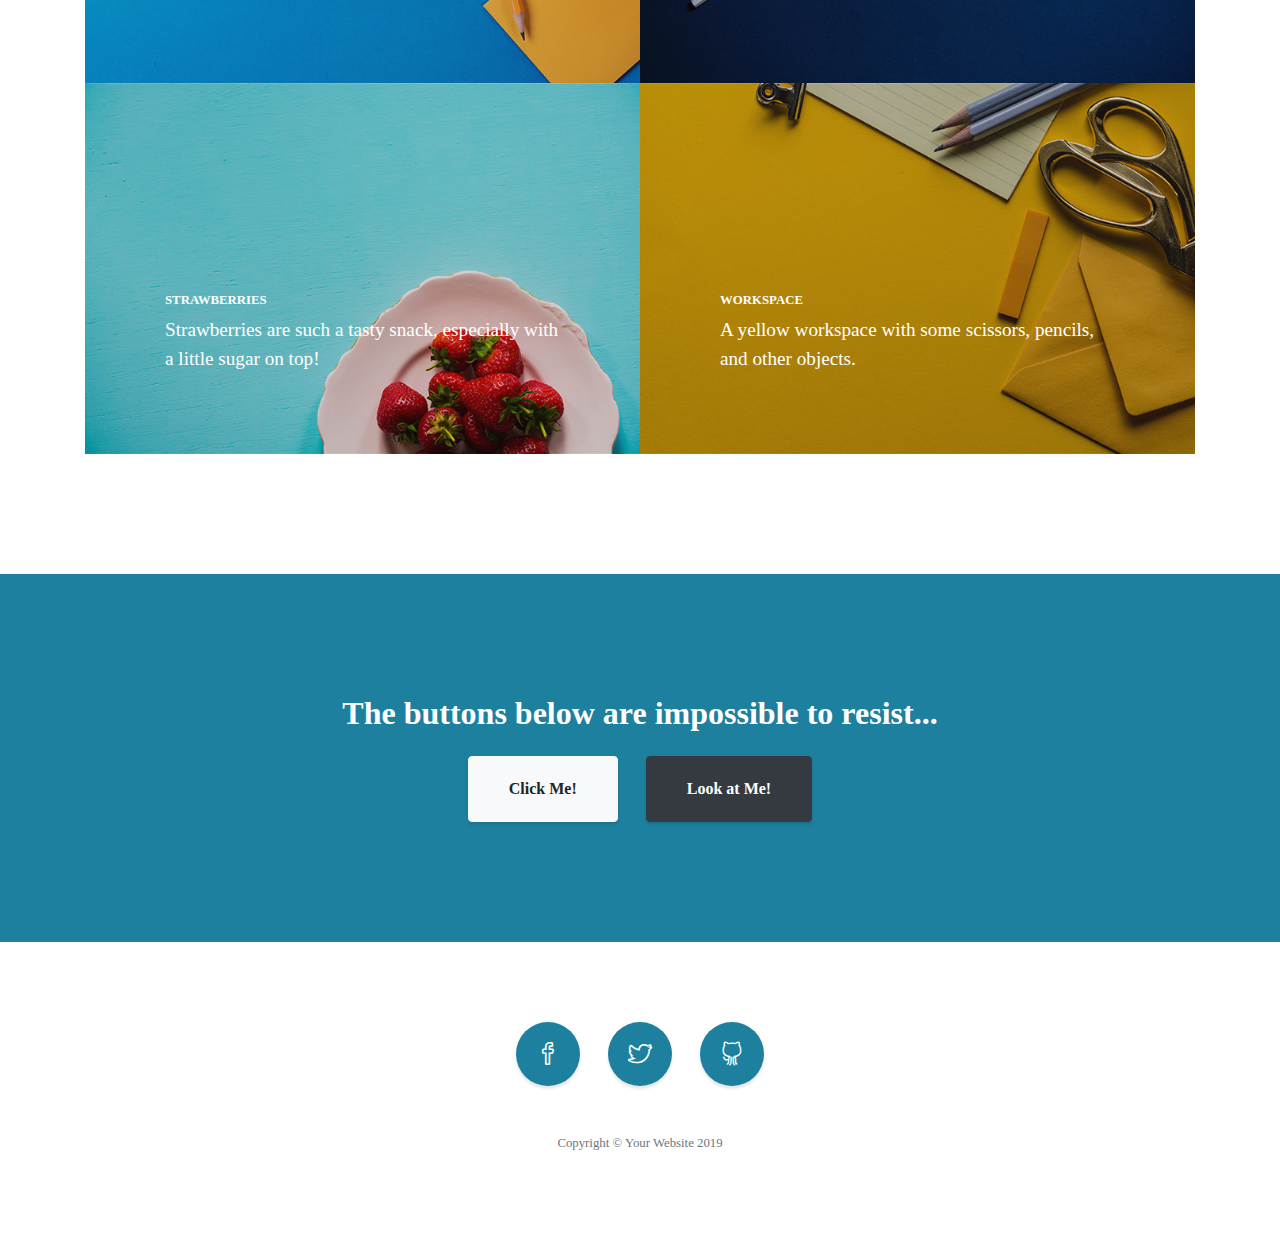
==== commit ba6ea3ef: "font-update" ====
--- a/audio.html
+++ b/audio.html
@@ -15,6 +15,7 @@
 
   <!-- Custom Fonts -->
   <link href="vendor/fontawesome-free/css/all.min.css" rel="stylesheet" type="text/css">
+  <link href="https://fonts.googleapis.com/css?family=Tenor+Sans|Tinos&display=swap" rel="stylesheet">  
   <link href="https://fonts.googleapis.com/css?family=Source+Sans+Pro:300,400,700,300italic,400italic,700italic" rel="stylesheet" type="text/css">
   <link href="vendor/simple-line-icons/css/simple-line-icons.css" rel="stylesheet">
 
--- a/css/stylish-portfolio.css
+++ b/css/stylish-portfolio.css
@@ -11,7 +11,7 @@
 }
 
 body {
-  font-family: 'Source Sans Pro';
+  font-family: 'Tinos', serif;
 }
 
 .btn-xl {
@@ -110,7 +110,7 @@
     height: 100vh;
   }
   .masthead h1 {
-    font-size: 5.5rem;
+    font-size: 6rem;
   }
 }
 
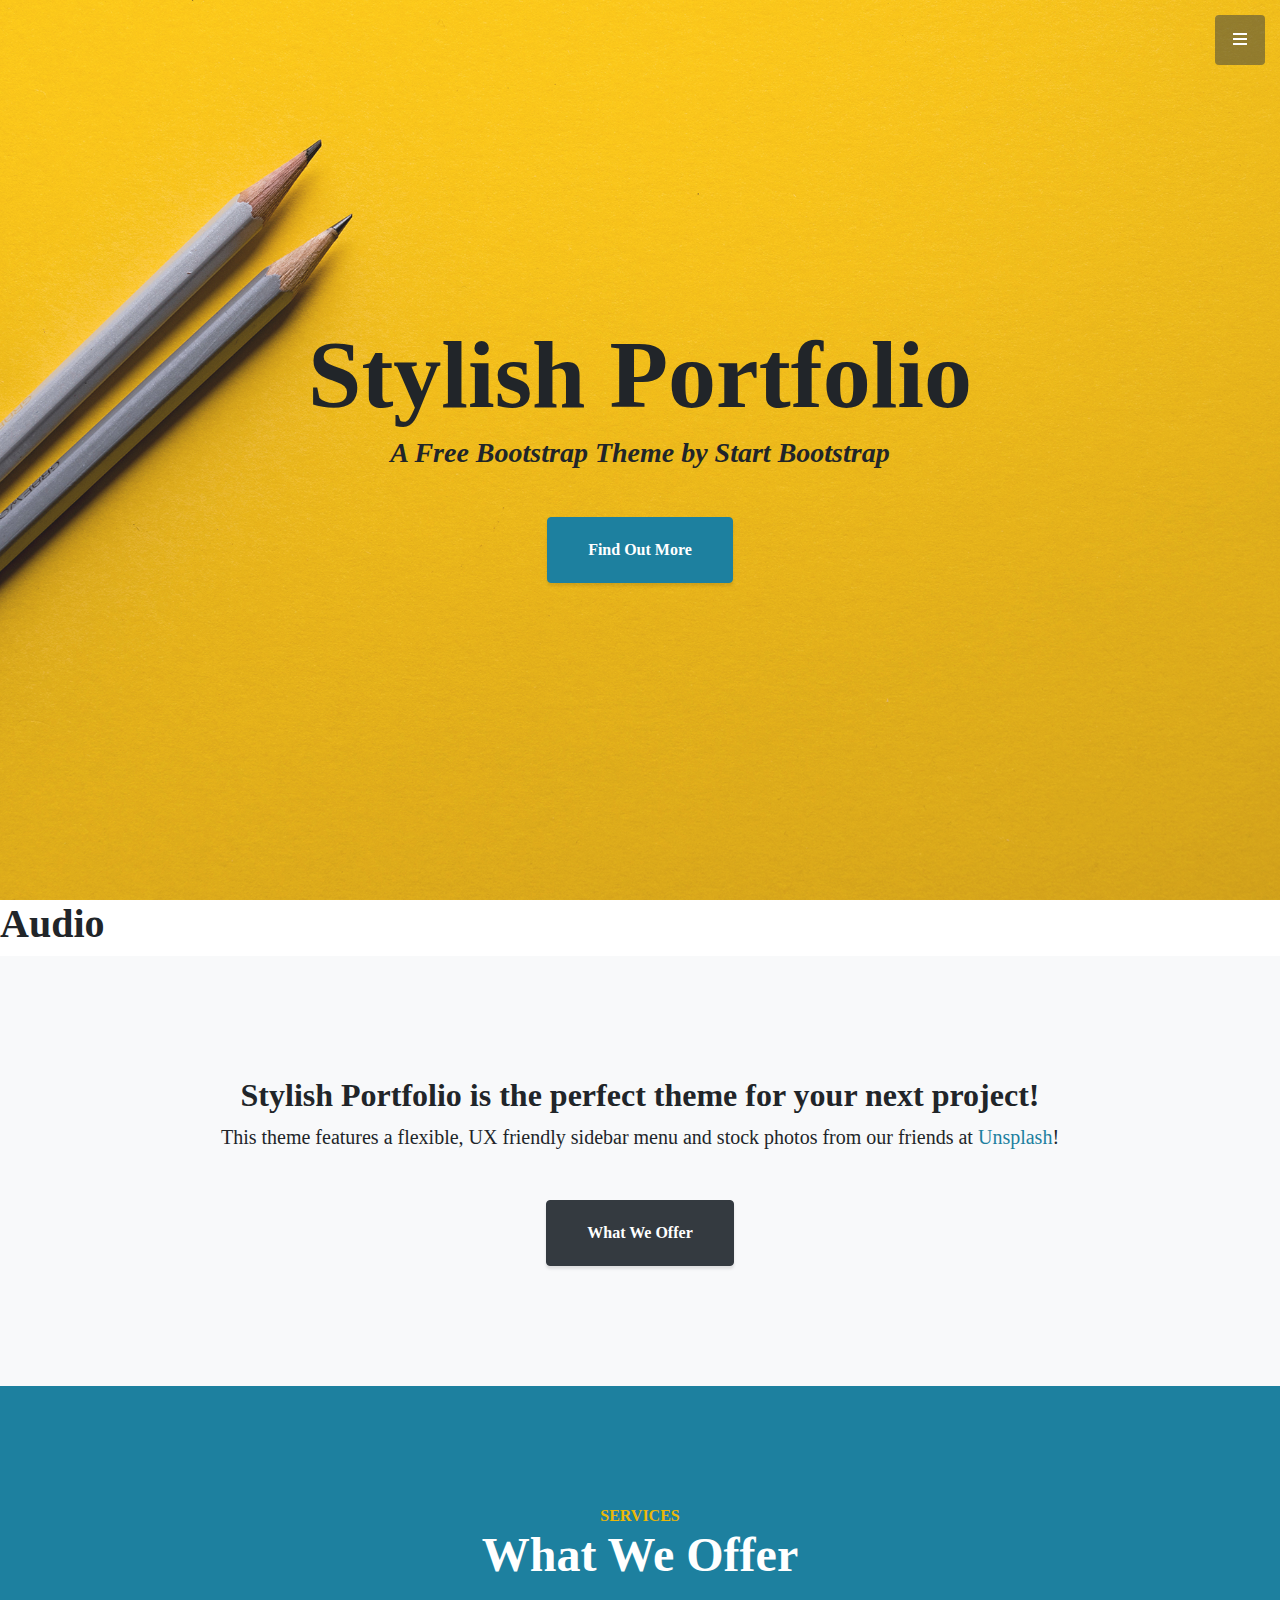
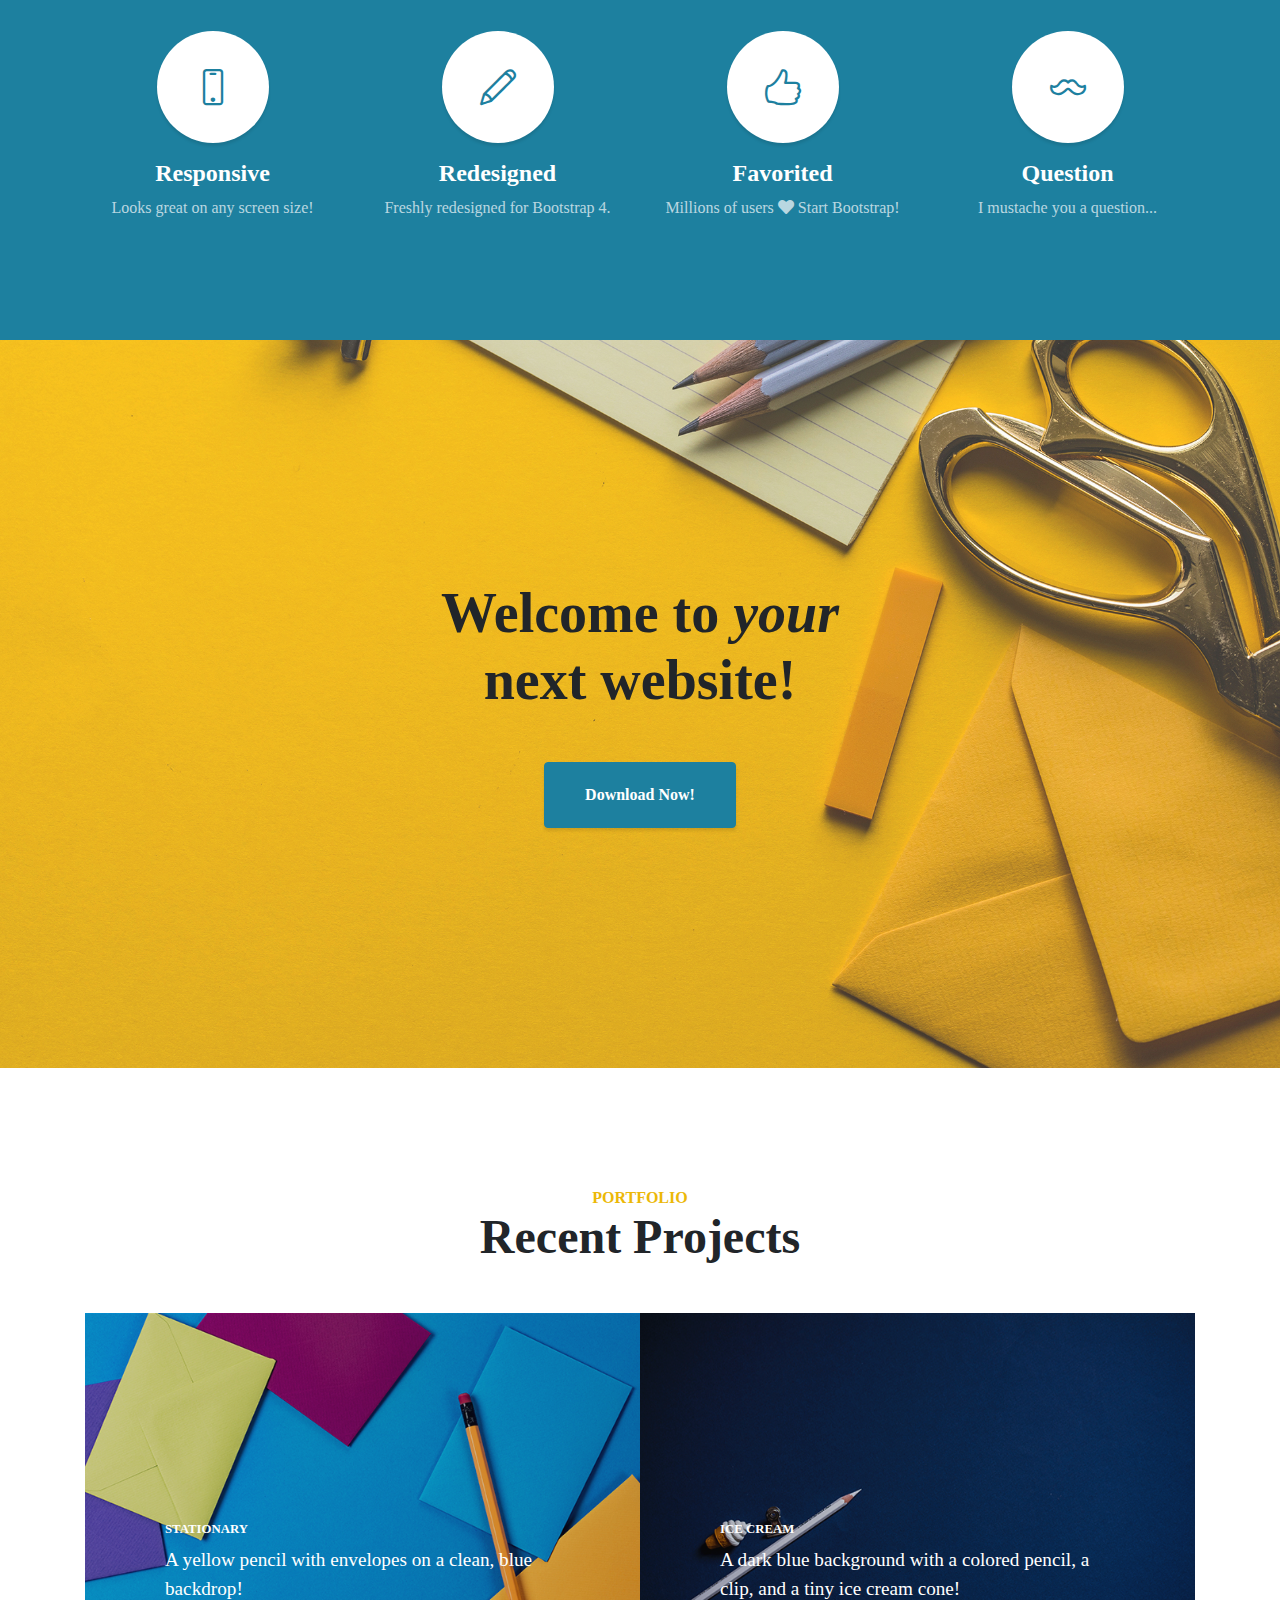
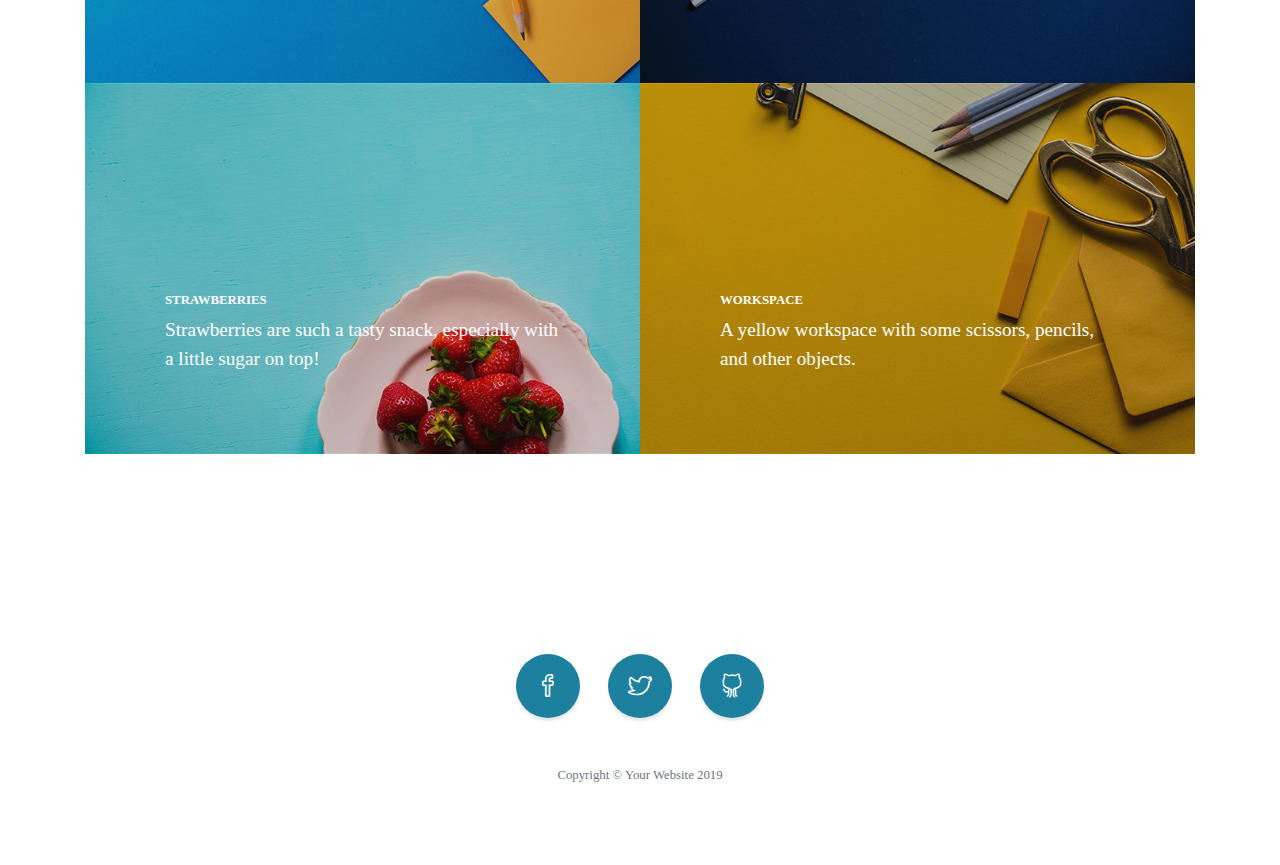
==== commit 6252e977: "no-call-to-action" ====
--- a/audio.html
+++ b/audio.html
@@ -15,7 +15,7 @@
 
   <!-- Custom Fonts -->
   <link href="vendor/fontawesome-free/css/all.min.css" rel="stylesheet" type="text/css">
-  <link href="https://fonts.googleapis.com/css?family=Tenor+Sans|Tinos&display=swap" rel="stylesheet">  
+  <link href="https://fonts.googleapis.com/css?family=Tenor+Sans|Tinos&display=swap" rel="stylesheet">
   <link href="https://fonts.googleapis.com/css?family=Source+Sans+Pro:300,400,700,300italic,400italic,700italic" rel="stylesheet" type="text/css">
   <link href="vendor/simple-line-icons/css/simple-line-icons.css" rel="stylesheet">
 
@@ -197,14 +197,7 @@
     </div>
   </section>
 
-  <!-- Call to Action -->
-  <section class="content-section bg-primary text-white">
-    <div class="container text-center">
-      <h2 class="mb-4">The buttons below are impossible to resist...</h2>
-      <a href="#" class="btn btn-xl btn-light mr-4">Click Me!</a>
-      <a href="#" class="btn btn-xl btn-dark">Look at Me!</a>
-    </div>
-  </section>
+
 
 
   <!-- Footer -->
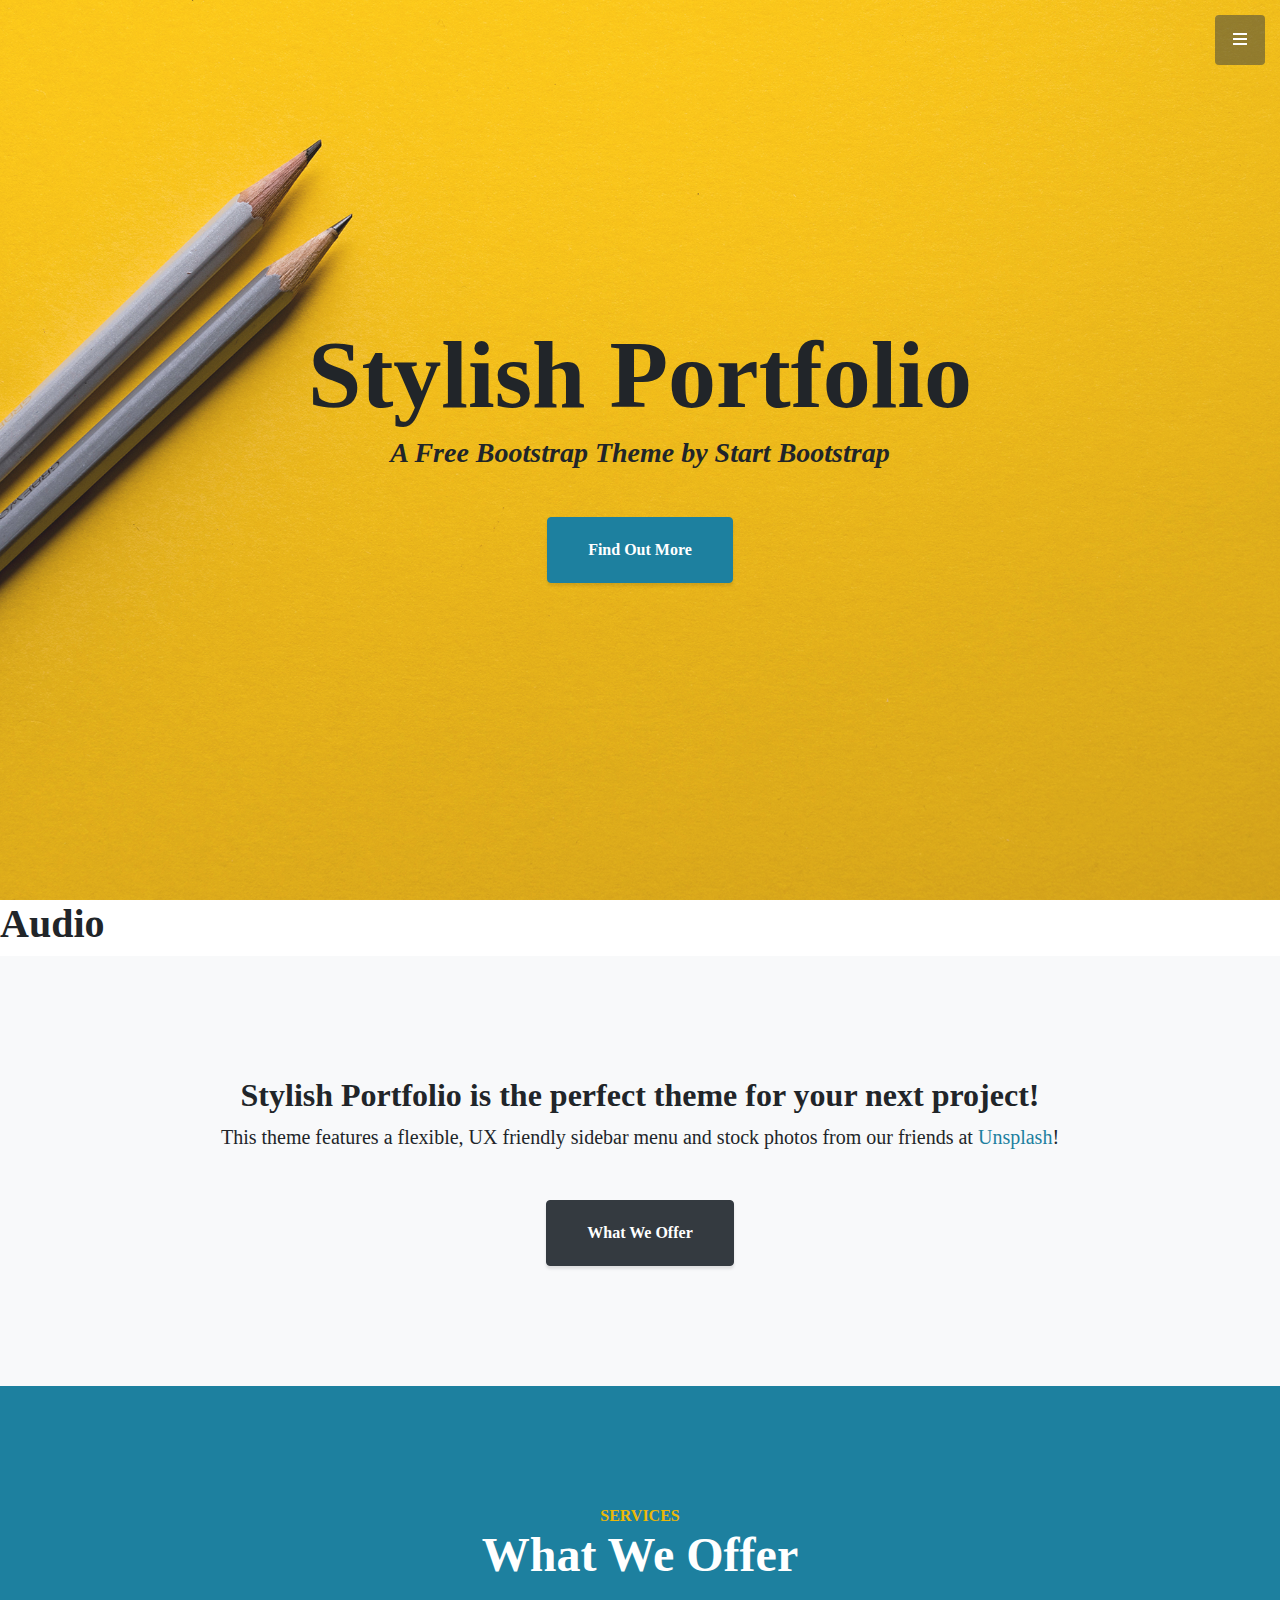
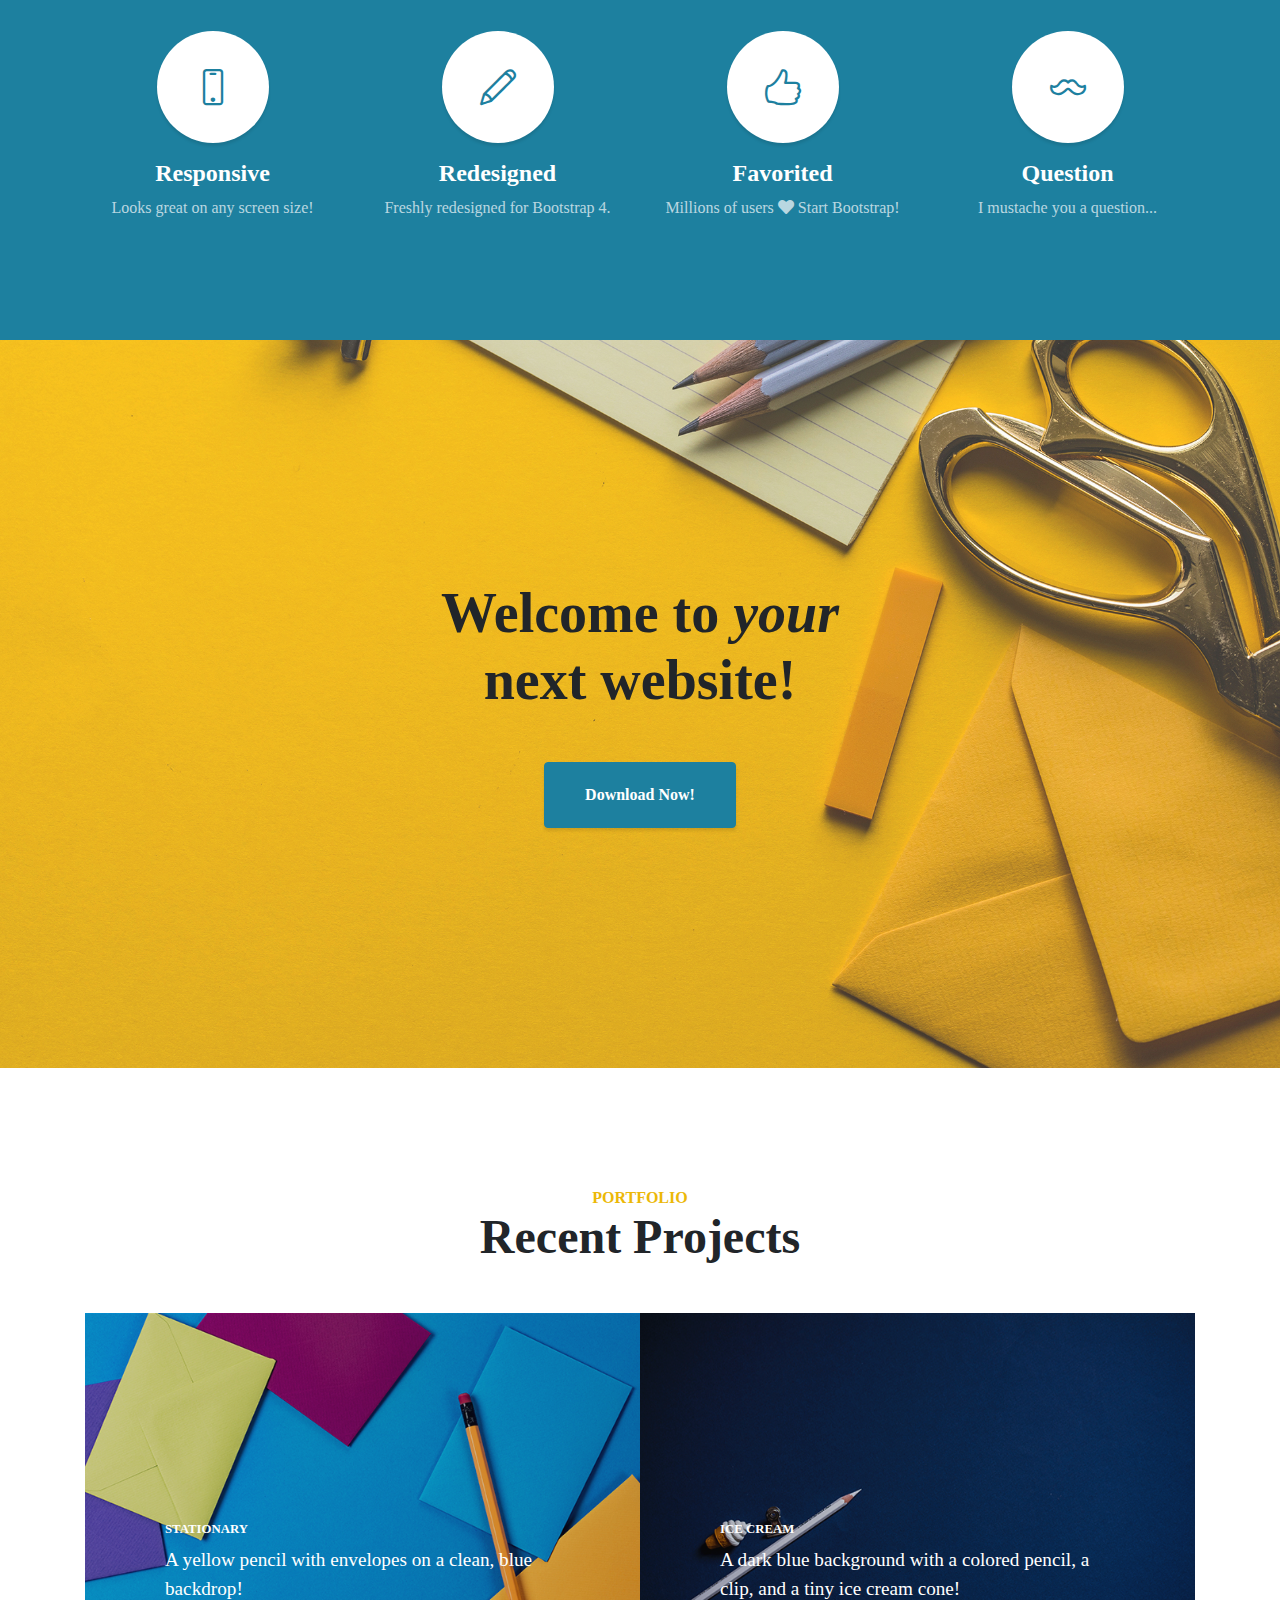
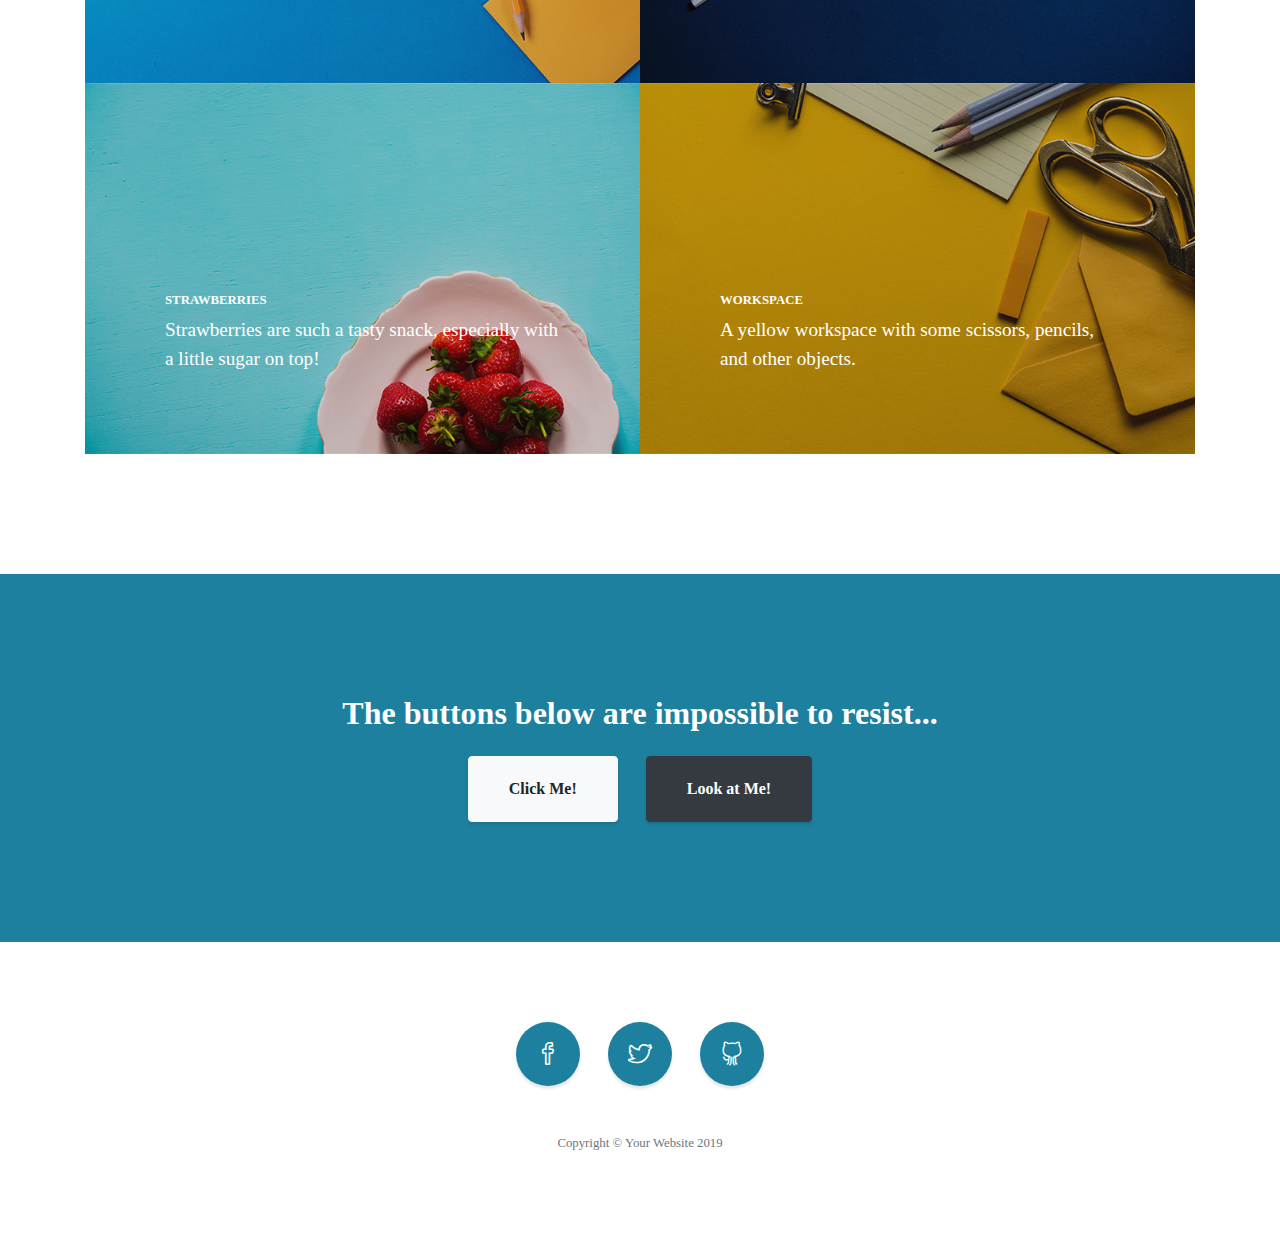
==== commit 015a87d7: "update" ====
--- a/audio.html
+++ b/audio.html
@@ -197,8 +197,14 @@
     </div>
   </section>
 
-
-
+  <!-- Call to Action -->
+  <section class="content-section bg-primary text-white">
+    <div class="container text-center">
+      <h2 class="mb-4">The buttons below are impossible to resist...</h2>
+      <a href="#" class="btn btn-xl btn-light mr-4">Click Me!</a>
+      <a href="#" class="btn btn-xl btn-dark">Look at Me!</a>
+    </div>
+  </section>
 
   <!-- Footer -->
   <footer class="footer text-center">
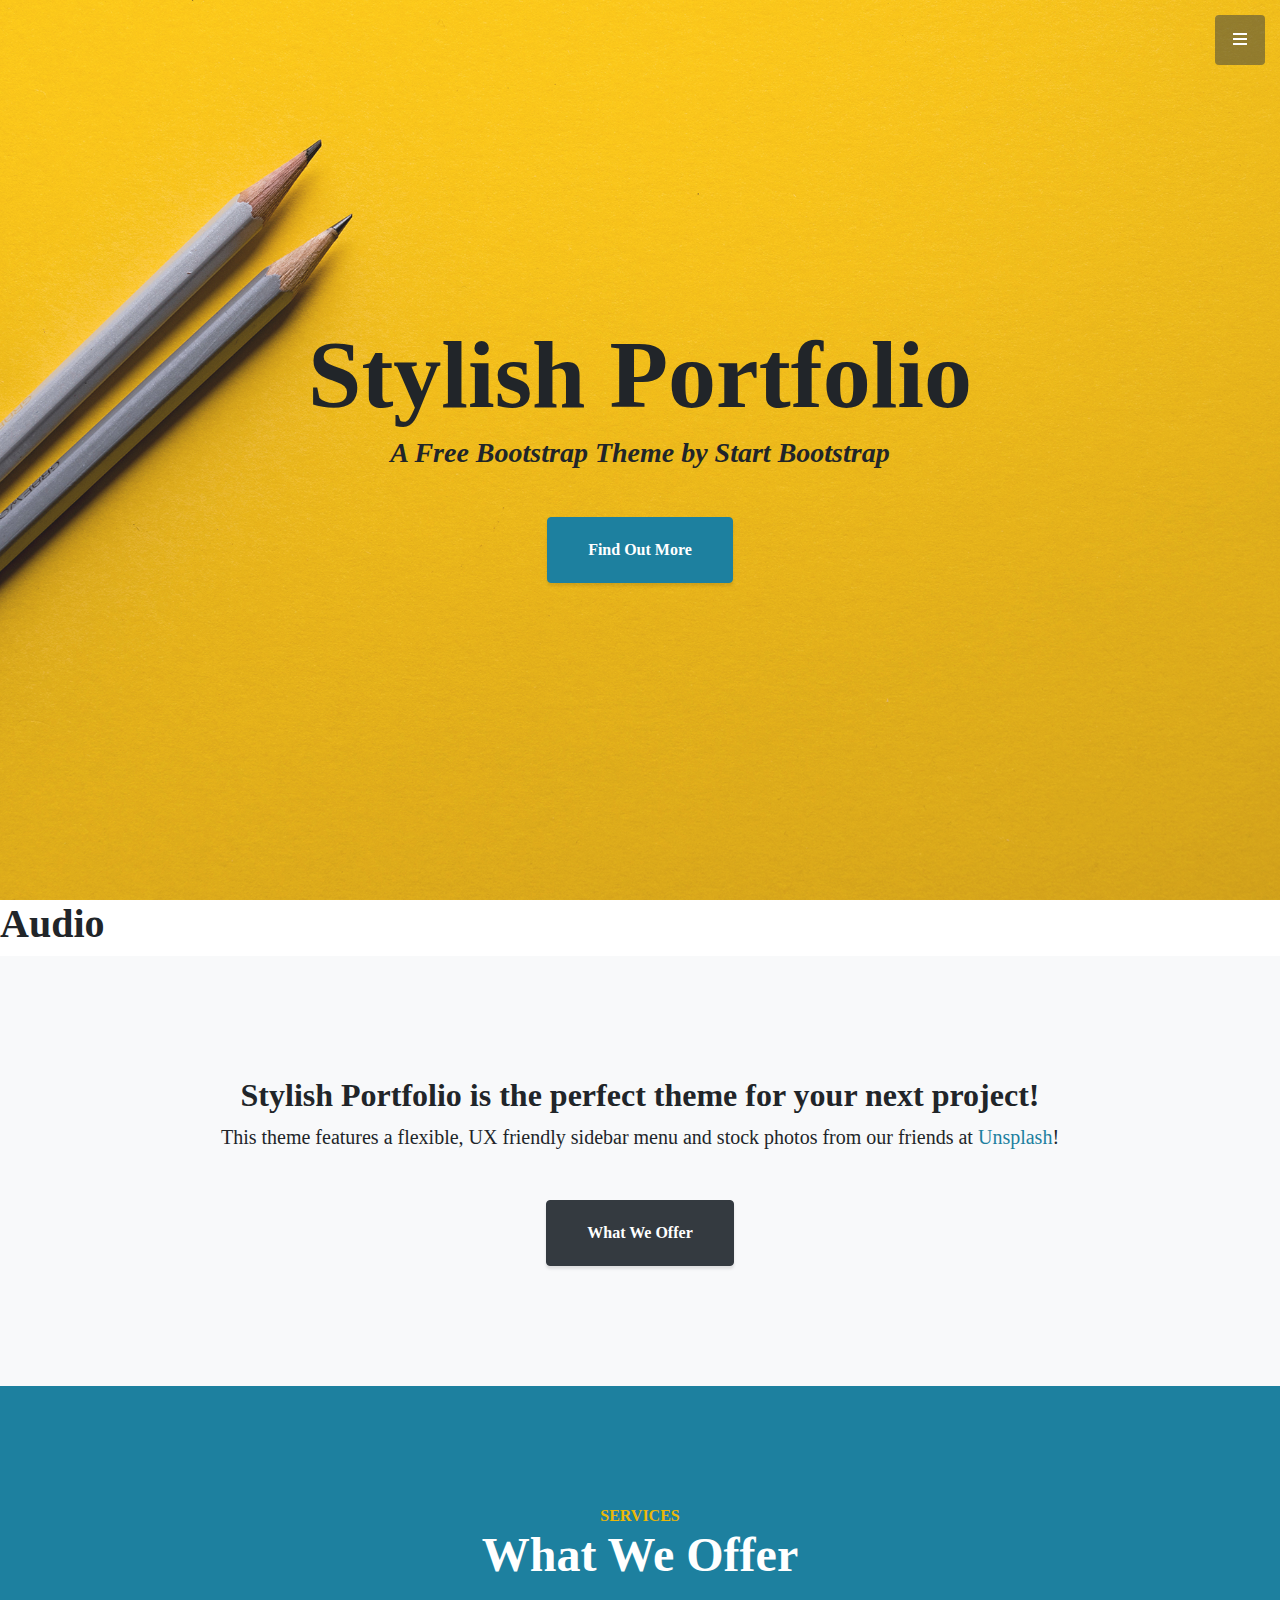
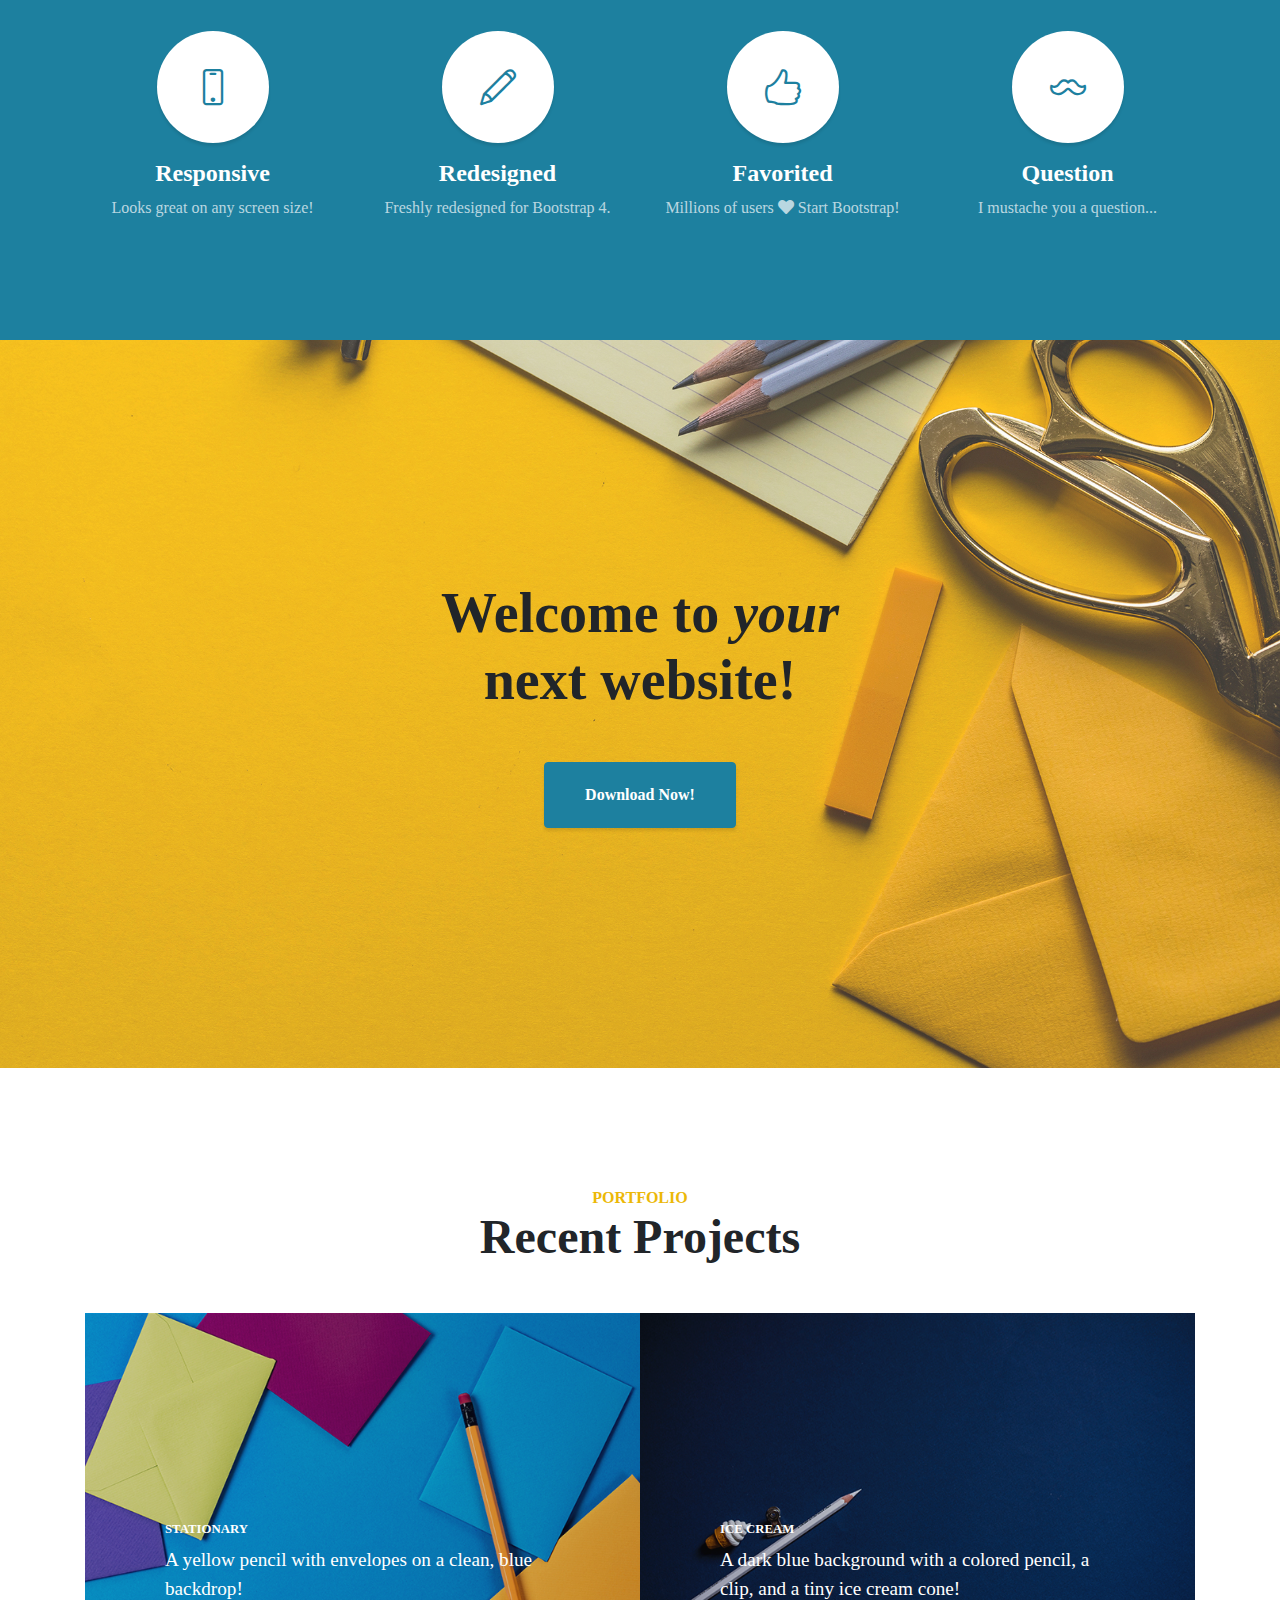
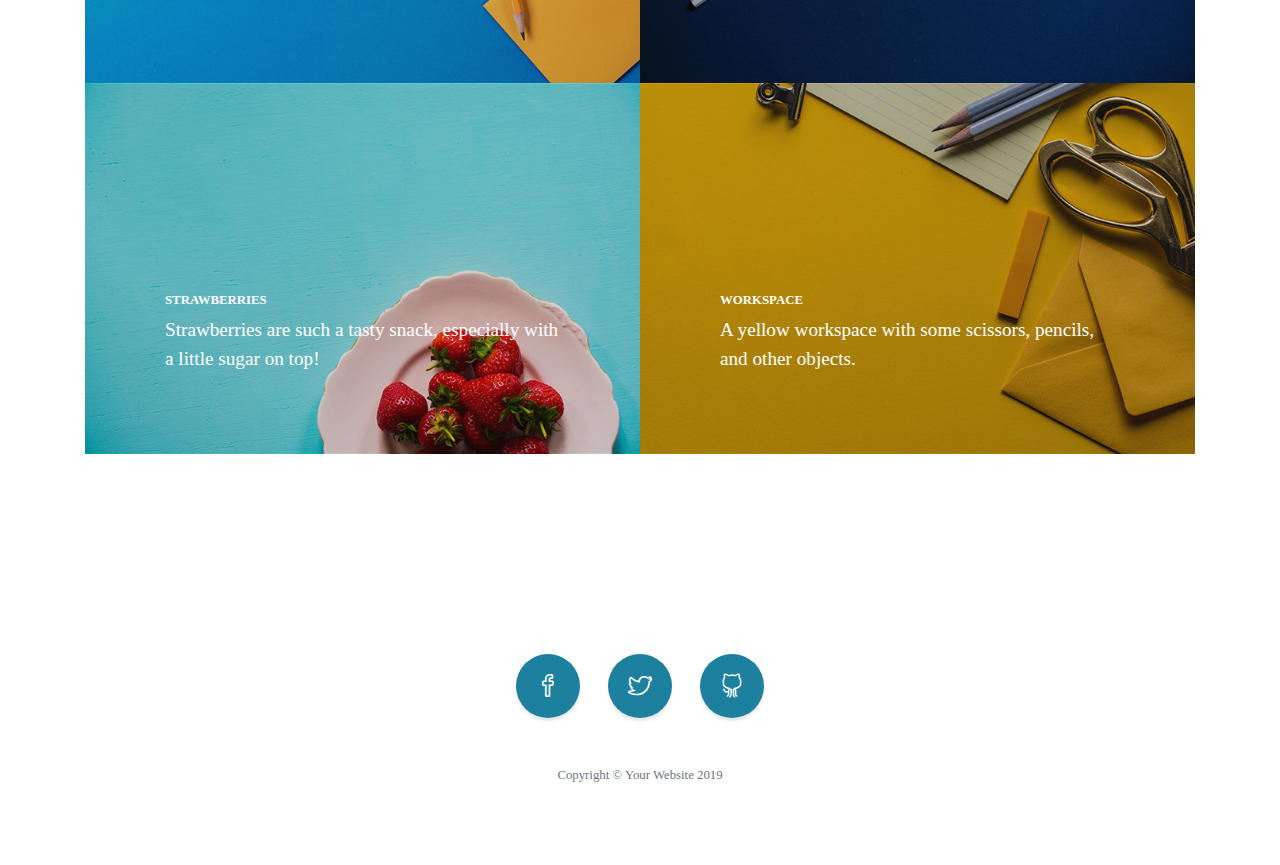
==== commit 0cb797c8: "update-two" ====
--- a/audio.html
+++ b/audio.html
@@ -197,14 +197,6 @@
     </div>
   </section>
 
-  <!-- Call to Action -->
-  <section class="content-section bg-primary text-white">
-    <div class="container text-center">
-      <h2 class="mb-4">The buttons below are impossible to resist...</h2>
-      <a href="#" class="btn btn-xl btn-light mr-4">Click Me!</a>
-      <a href="#" class="btn btn-xl btn-dark">Look at Me!</a>
-    </div>
-  </section>
 
   <!-- Footer -->
   <footer class="footer text-center">
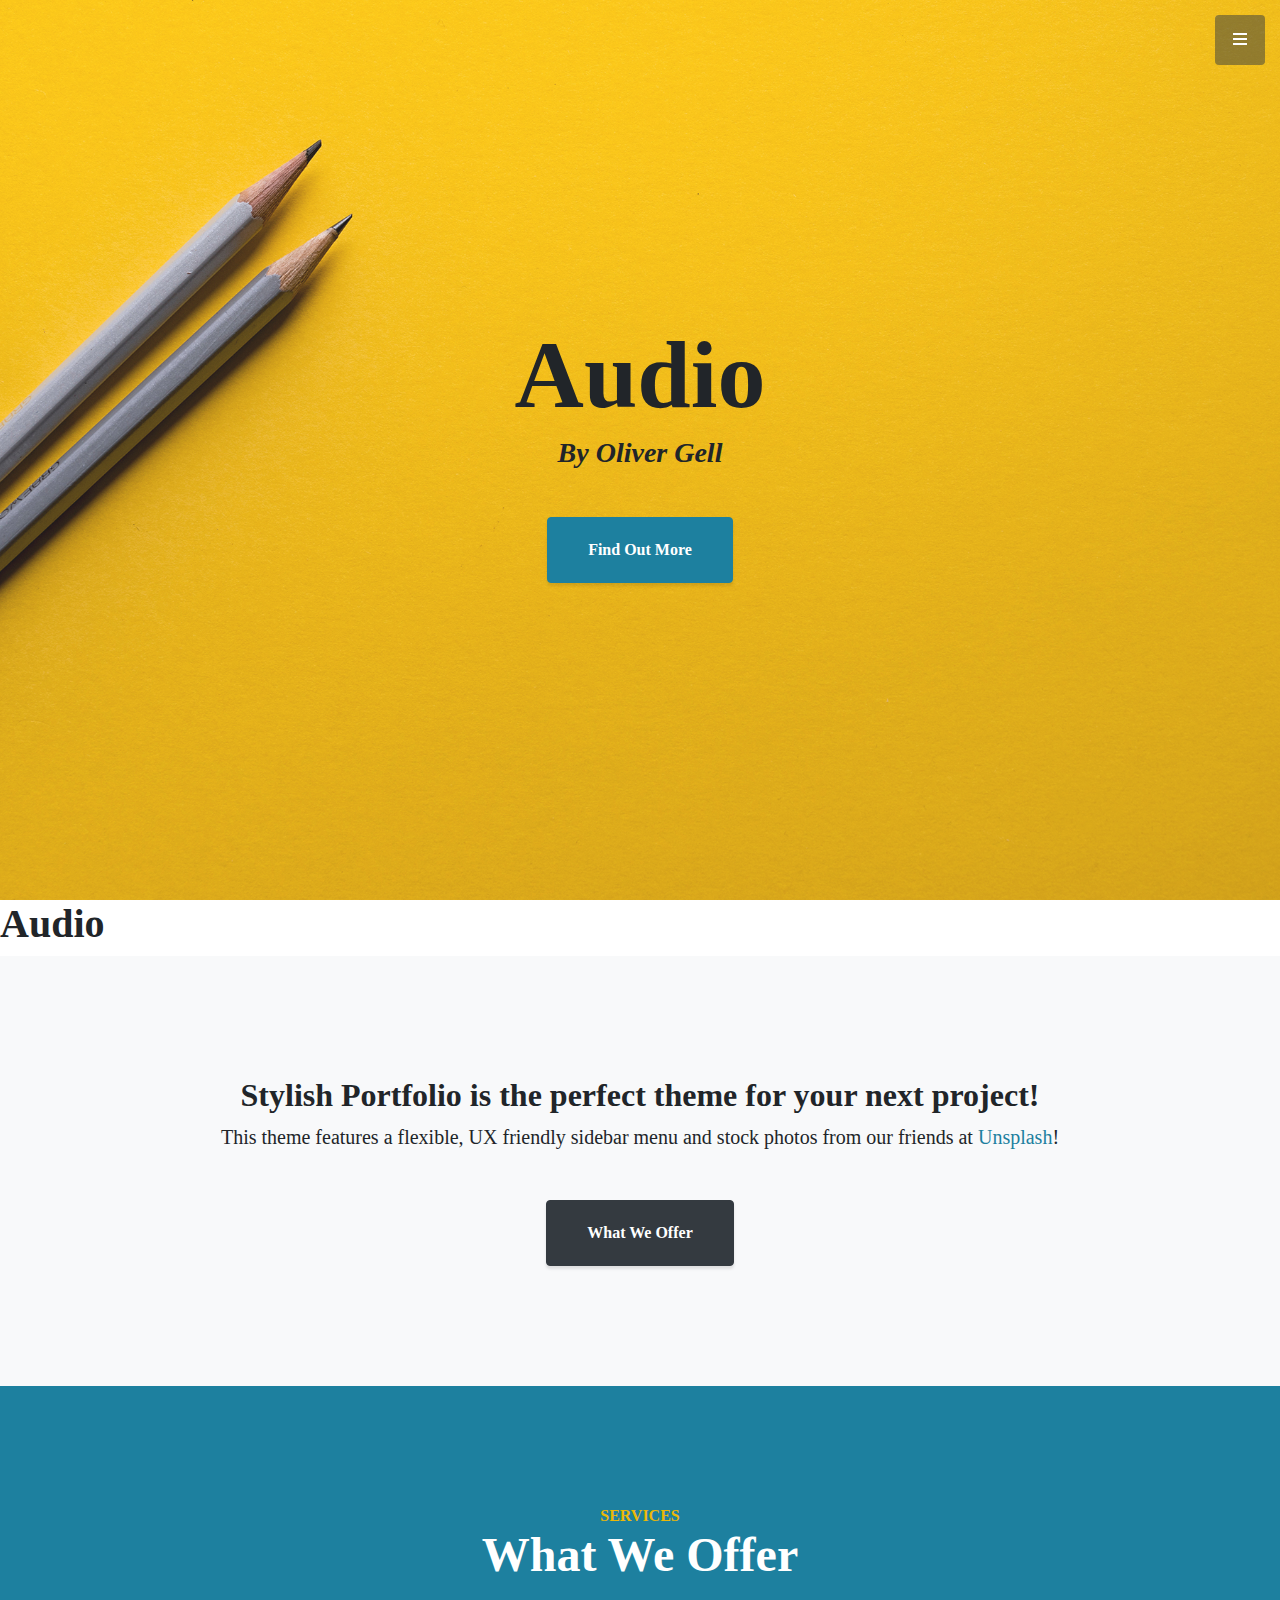
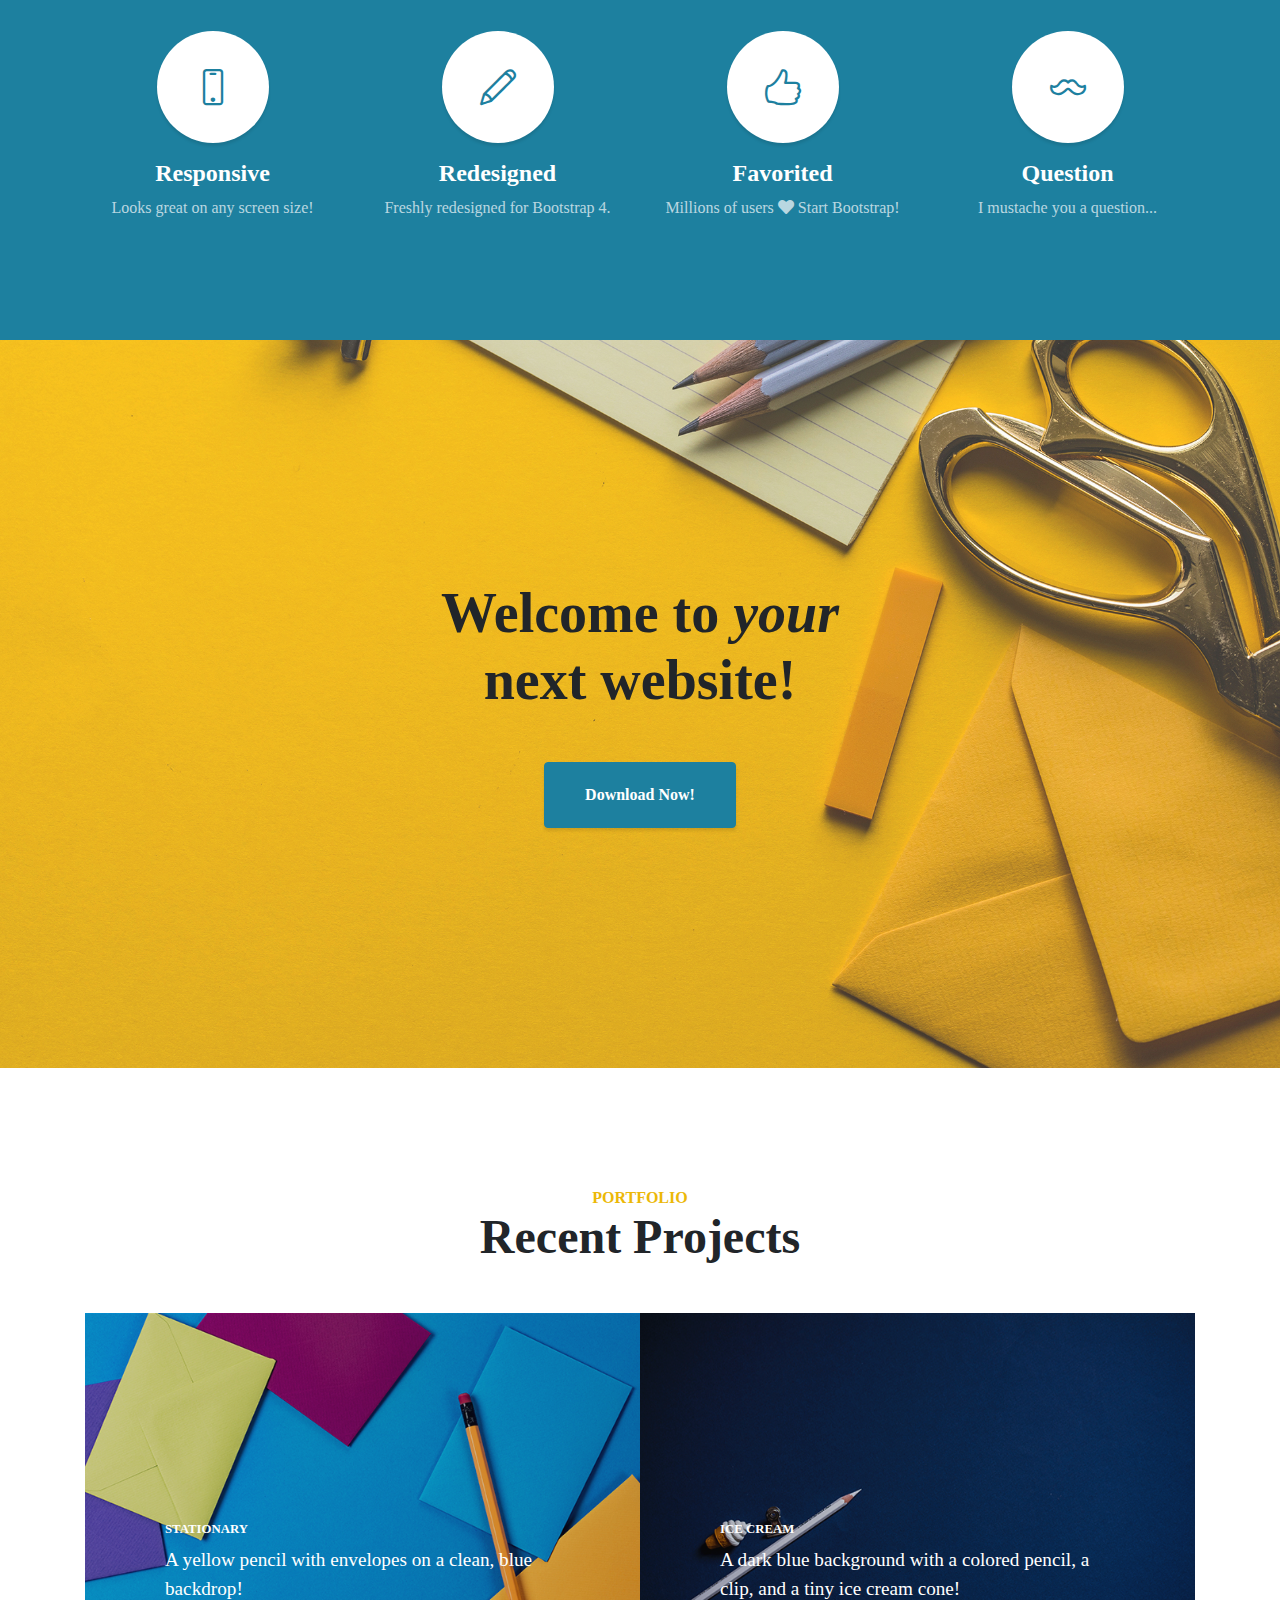
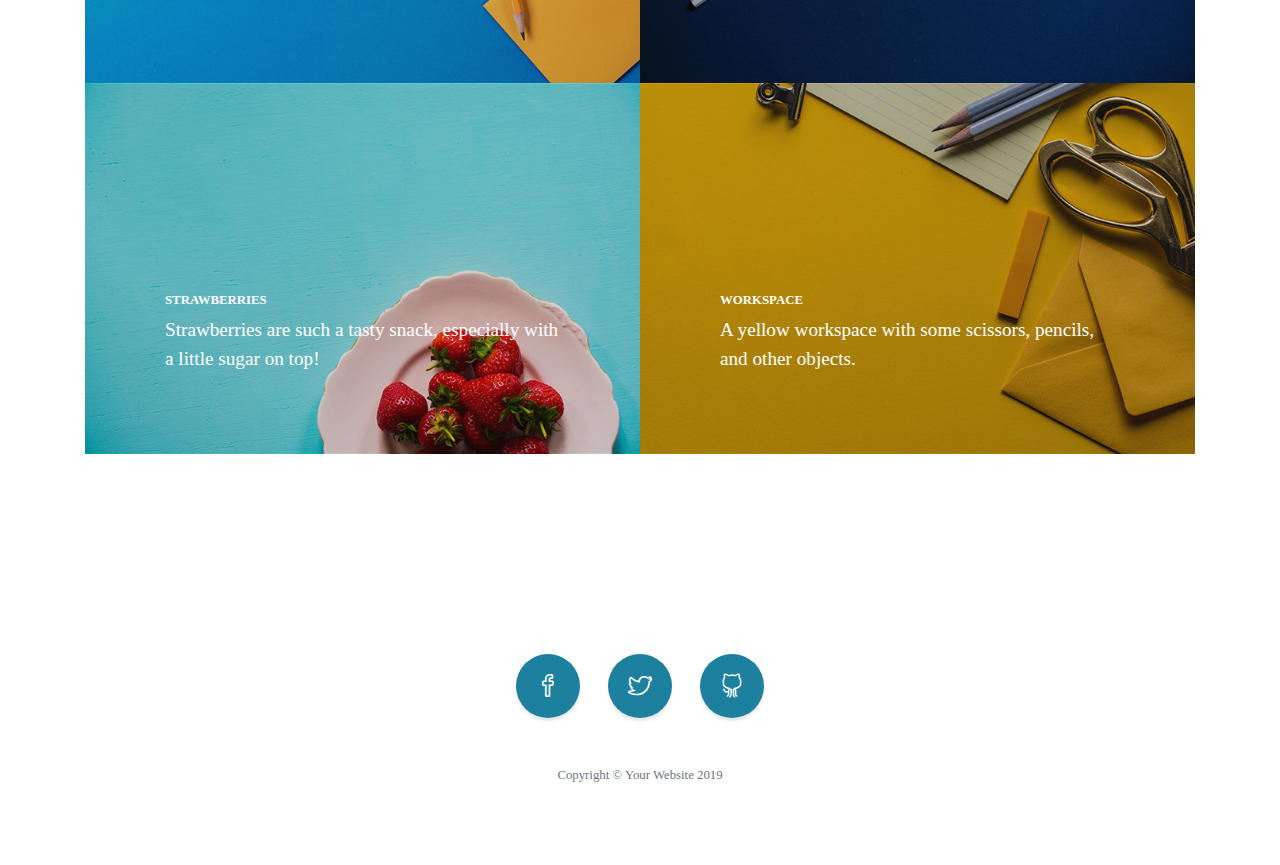
==== commit 1f529343: "change-title" ====
--- a/audio.html
+++ b/audio.html
@@ -56,9 +56,9 @@
   <!-- Header -->
   <header class="masthead d-flex">
     <div class="container text-center my-auto">
-      <h1 class="mb-1">Stylish Portfolio</h1>
+      <h1 class="mb-1">Audio</h1>
       <h3 class="mb-5">
-        <em>A Free Bootstrap Theme by Start Bootstrap</em>
+        <em>By Oliver Gell</em>
       </h3>
       <a class="btn btn-primary btn-xl js-scroll-trigger" href="#about">Find Out More</a>
     </div>
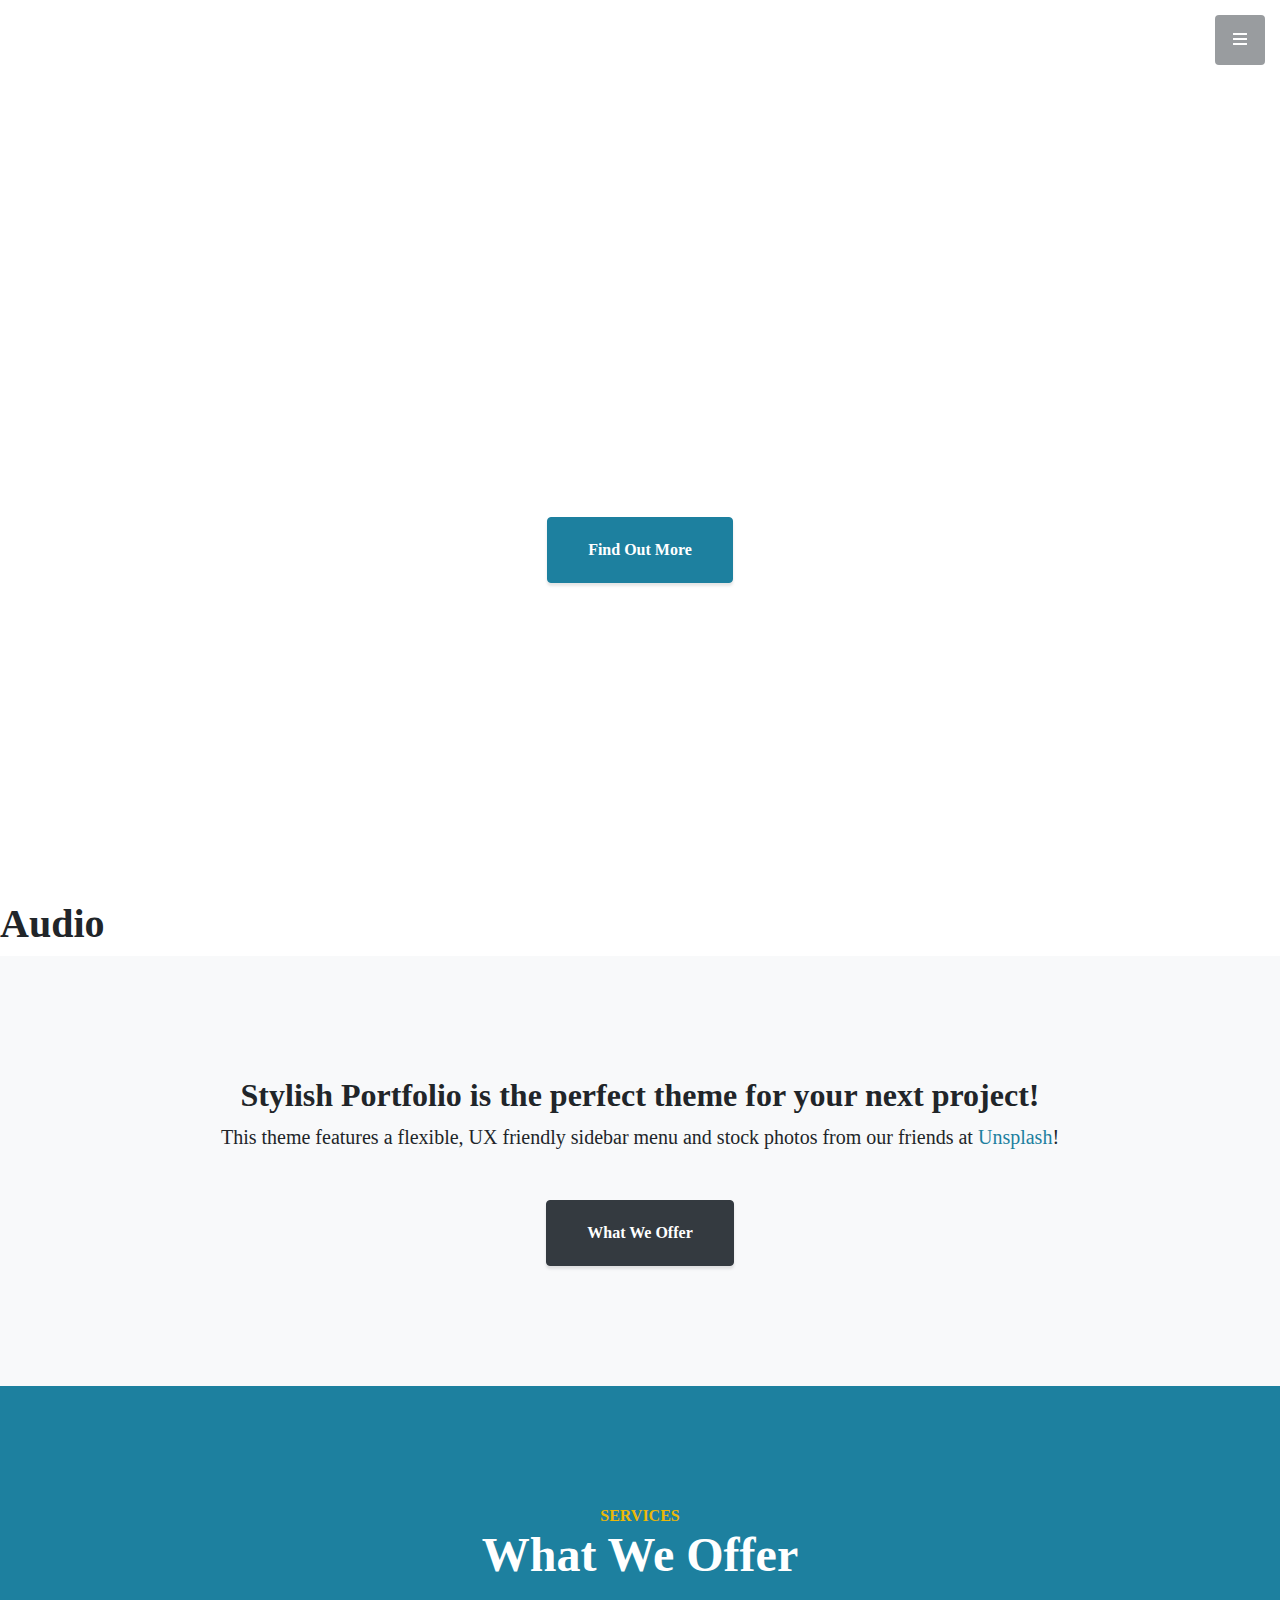
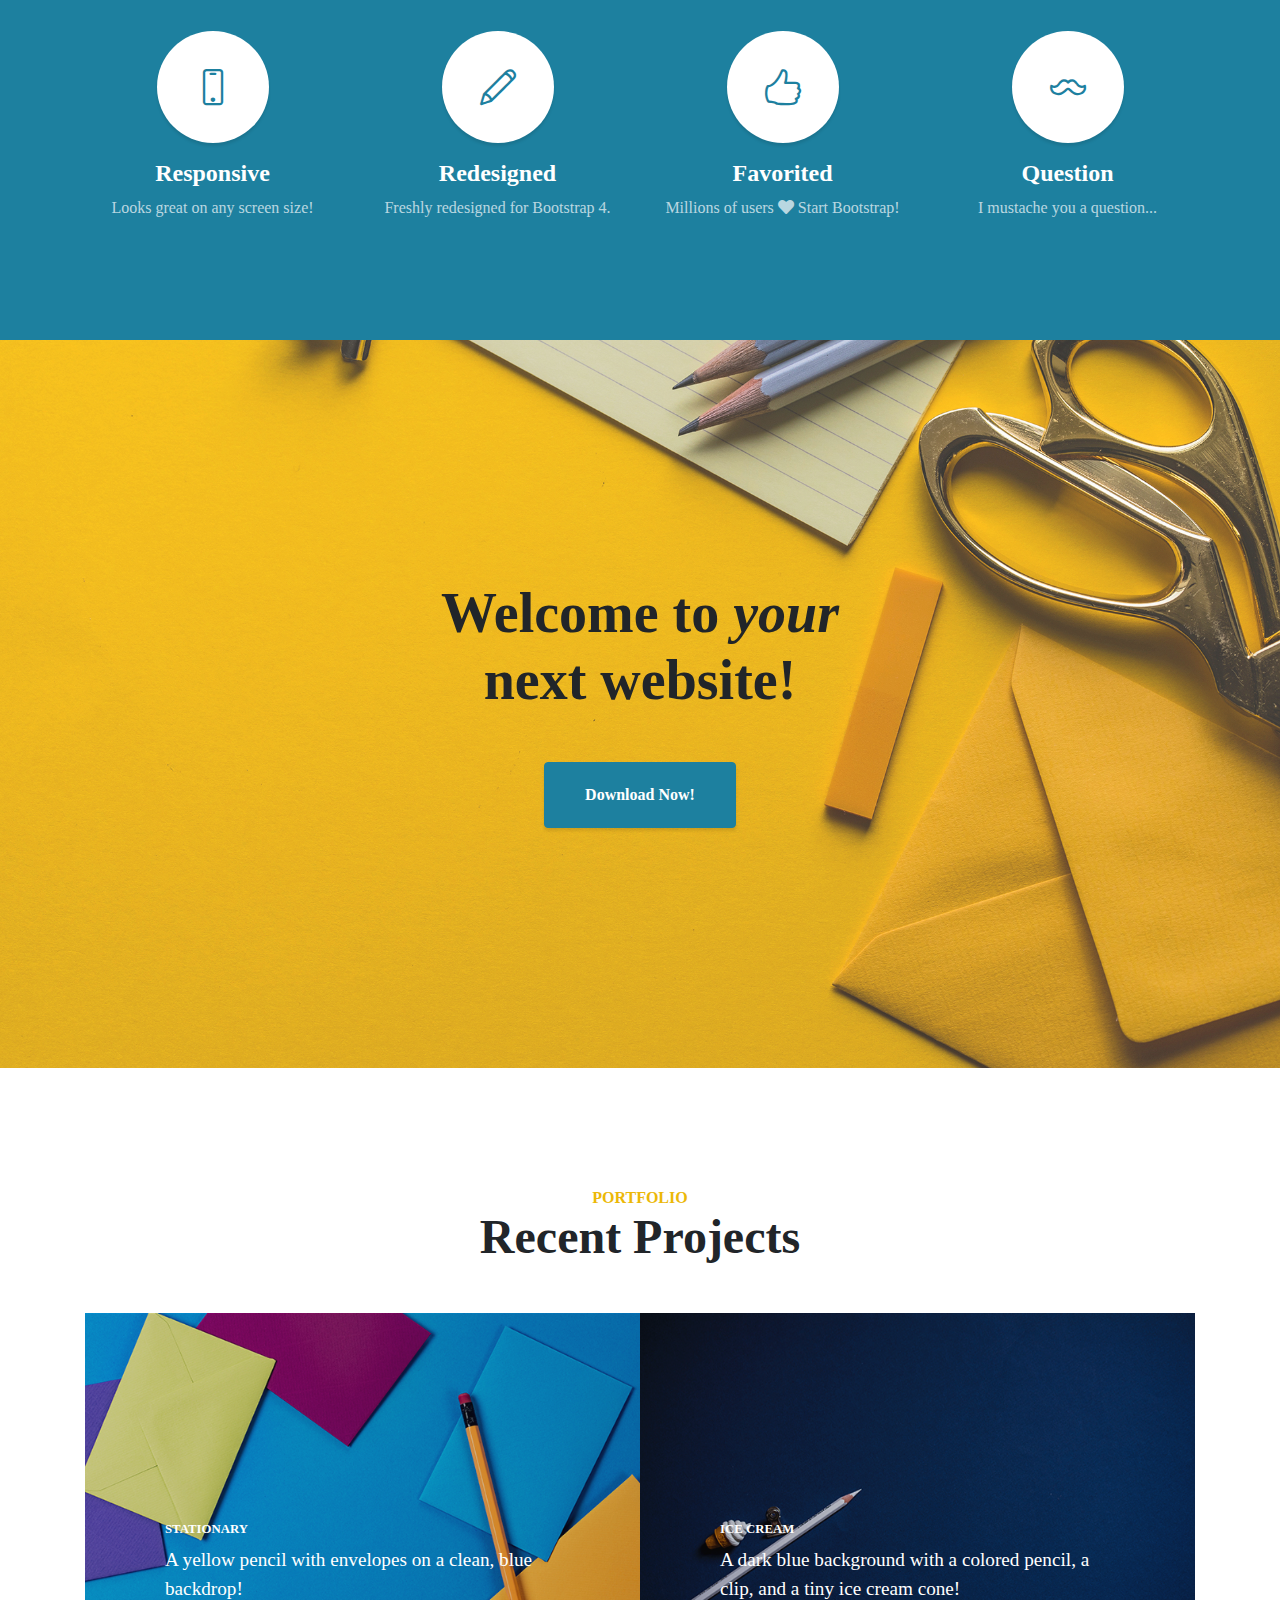
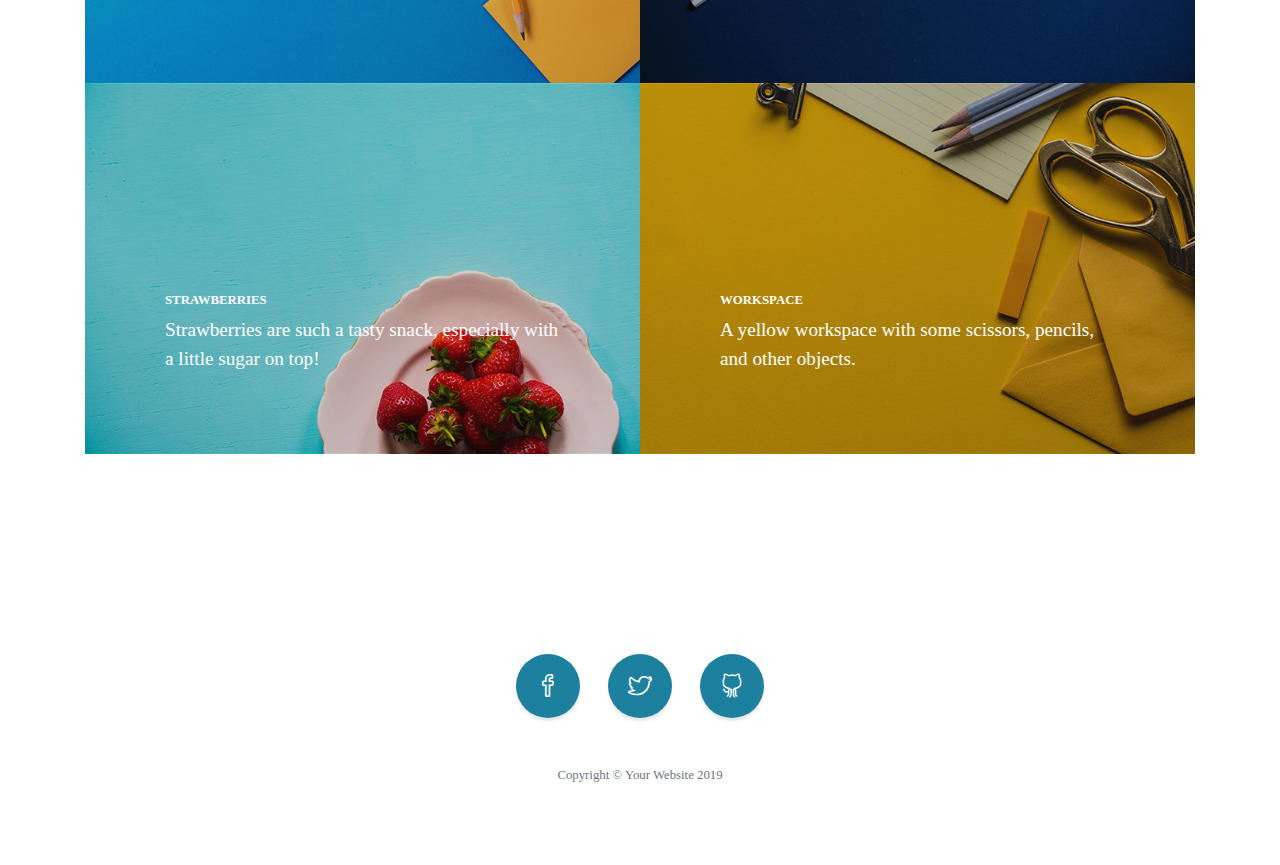
==== commit a24d3e0f: "background and font colour" ====
--- a/audio.html
+++ b/audio.html
@@ -33,7 +33,7 @@
   <nav id="sidebar-wrapper">
     <ul class="sidebar-nav">
       <li class="sidebar-brand">
-        <a href="#">Oliver Gell</a>
+        <a href="#">Media Portfolio</a>
       </li>
       <li class="sidebar-nav-item">
         <a href="index.html">Home</a>
@@ -57,7 +57,7 @@
   <header class="masthead d-flex">
     <div class="container text-center my-auto">
       <h1 class="mb-1">Audio</h1>
-      <h3 class="mb-5">
+      <h3 class="mb-5 header-name">
         <em>By Oliver Gell</em>
       </h3>
       <a class="btn btn-primary btn-xl js-scroll-trigger" href="#about">Find Out More</a>
--- a/css/stylish-portfolio.css
+++ b/css/stylish-portfolio.css
@@ -39,6 +39,10 @@
 h5,
 h6 {
   font-weight: 700;
+}
+
+.header-name {
+  color: #ffffff;
 }
 
 .text-faded {
@@ -93,7 +97,7 @@
   height: auto;
   padding-top: 8rem;
   padding-bottom: 8rem;
-  background: linear-gradient(90deg, rgba(255, 255, 255, 0.1) 0%, rgba(255, 255, 255, 0.1) 100%), url("../img/bg-masthead.jpg");
+  background: linear-gradient(90deg, rgba(255, 255, 255, 0.1) 0%, rgba(255, 255, 255, 0.1) 100%), url(" https://source.unsplash.com/wINr8sBcGbw/1900x1268");
   background-position: center center;
   background-repeat: no-repeat;
   background-size: cover;
@@ -103,6 +107,7 @@
   font-size: 4rem;
   margin: 0;
   padding: 0;
+  color: #ffffff;
 }
 
 @media (min-width: 992px) {
